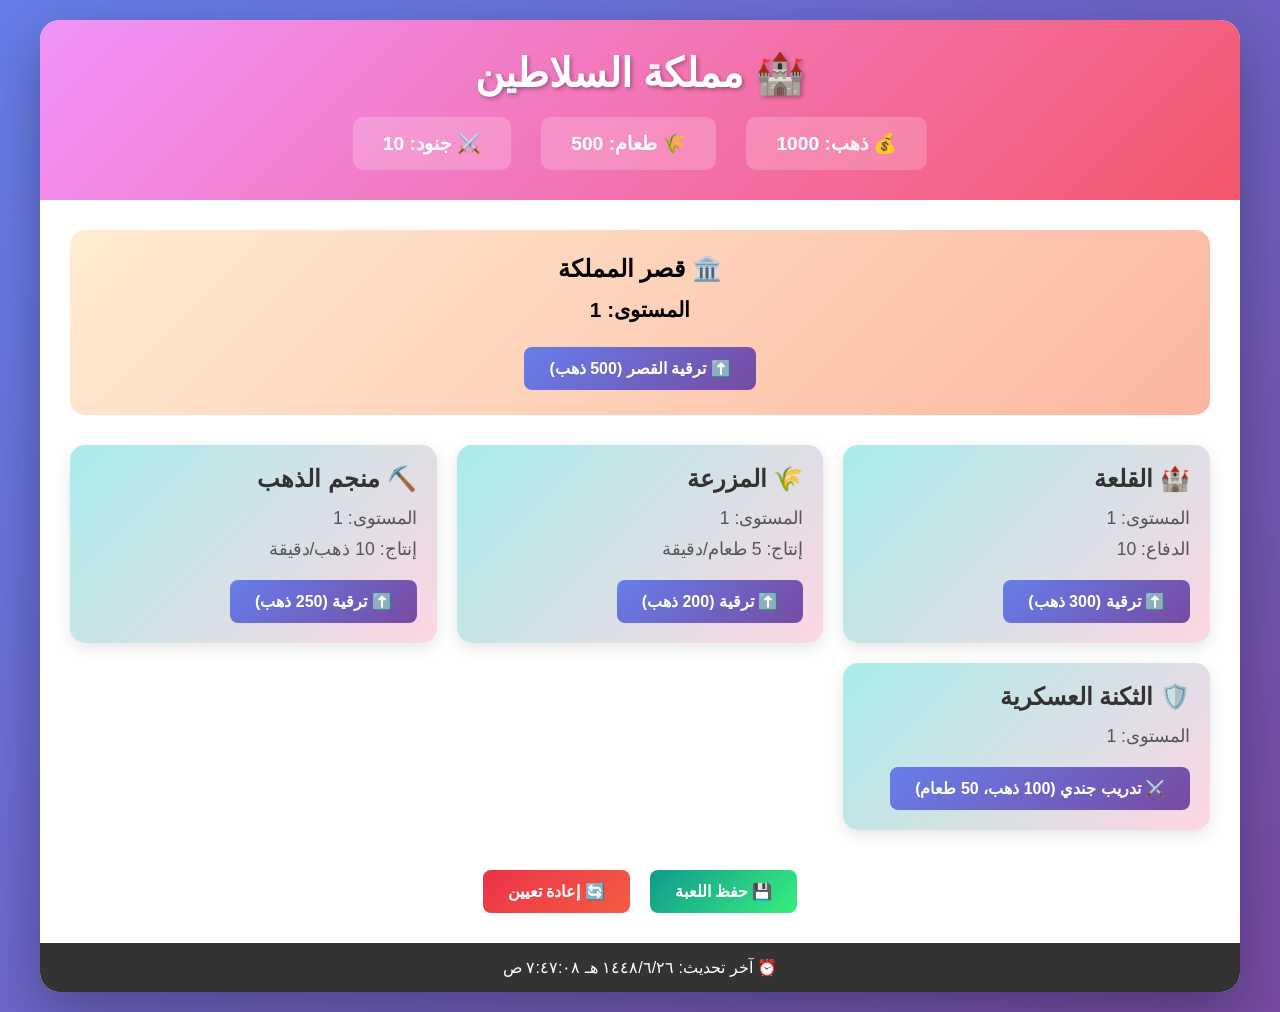
==== index.html @ 5892b36e "Add files via upload" ====
<!DOCTYPE html>
<html lang="ar" dir="rtl">
<head>
    <meta charset="UTF-8">
    <meta name="viewport" content="width=device-width, initial-scale=1.0">
    <title>مملكة السلاطين</title>
    <link rel="manifest" href="manifest.json">
    <meta name="theme-color" content="#764ba2">
    <meta name="apple-mobile-web-app-capable" content="yes">
    <meta name="apple-mobile-web-app-status-bar-style" content="black-translucent">
    <meta name="apple-mobile-web-app-title" content="مملكة السلاطين">
    <link rel="apple-touch-icon" href="icon-192.png">
    <style>
        * { margin: 0; padding: 0; box-sizing: border-box; }
        body {
            font-family: 'Segoe UI', Tahoma, Geneva, Verdana, sans-serif;
            background: linear-gradient(135deg, #667eea 0%, #764ba2 100%);
            min-height: 100vh;
            padding: 20px;
        }
        .container {
            max-width: 1200px;
            margin: 0 auto;
            background: white;
            border-radius: 20px;
            box-shadow: 0 20px 60px rgba(0,0,0,0.3);
            overflow: hidden;
        }
        header {
            background: linear-gradient(135deg, #f093fb 0%, #f5576c 100%);
            padding: 30px;
            color: white;
            text-align: center;
        }
        h1 { font-size: 2.5em; margin-bottom: 20px; text-shadow: 2px 2px 4px rgba(0,0,0,0.3); }
        .resources { display: flex; justify-content: center; gap: 30px; flex-wrap: wrap; }
        .resource { background: rgba(255,255,255,0.2); padding: 15px 30px; border-radius: 10px; font-size: 1.2em; font-weight: bold; }
        main { padding: 30px; }
        .kingdom { background: linear-gradient(135deg, #ffecd2 0%, #fcb69f 100%); padding: 25px; border-radius: 15px; margin-bottom: 30px; text-align: center; }
        .palace { margin-top: 15px; }
        .palace p { font-size: 1.3em; margin-bottom: 15px; font-weight: bold; }
        .buildings { display: grid; grid-template-columns: repeat(auto-fit, minmax(280px, 1fr)); gap: 20px; margin-bottom: 30px; }
        .building { background: linear-gradient(135deg, #a8edea 0%, #fed6e3 100%); padding: 20px; border-radius: 15px; box-shadow: 0 5px 15px rgba(0,0,0,0.1); transition: transform 0.3s; }
        .building:hover { transform: translateY(-5px); }
        .building h3 { font-size: 1.5em; margin-bottom: 15px; color: #333; }
        .building p { margin: 10px 0; font-size: 1.1em; color: #555; }
        button { background: linear-gradient(135deg, #667eea 0%, #764ba2 100%); color: white; border: none; padding: 12px 25px; border-radius: 8px; font-size: 1em; cursor: pointer; margin-top: 10px; transition: all 0.3s; font-weight: bold; }
        button:hover { transform: scale(1.05); box-shadow: 0 5px 15px rgba(0,0,0,0.3); }
        button:active { transform: scale(0.95); }
        .actions { display: flex; justify-content: center; gap: 20px; flex-wrap: wrap; }
        .save-btn { background: linear-gradient(135deg, #11998e 0%, #38ef7d 100%); }
        .reset-btn { background: linear-gradient(135deg, #eb3349 0%, #f45c43 100%); }
        footer { background: #333; color: white; text-align: center; padding: 15px; }
        #install-btn { display: none; position: fixed; bottom: 20px; left: 50%; transform: translateX(-50%); background: linear-gradient(135deg, #f093fb 0%, #f5576c 100%); color: white; border: none; padding: 15px 30px; border-radius: 50px; font-size: 1.1em; cursor: pointer; box-shadow: 0 5px 20px rgba(0,0,0,0.3); z-index: 999; font-weight: bold; }
        @media (max-width: 768px) {
            h1 { font-size: 1.8em; }
            .resources { gap: 15px; }
            .resource { padding: 10px 20px; font-size: 1em; }
        }
    </style>
</head>
<body>
    <div class="container">
        <header>
            <h1>🏰 مملكة السلاطين</h1>
            <div class="resources">
                <div class="resource"><span>💰 ذهب:</span> <span id="gold">1000</span></div>
                <div class="resource"><span>🌾 طعام:</span> <span id="food">500</span></div>
                <div class="resource"><span>⚔️ جنود:</span> <span id="soldiers">10</span></div>
            </div>
        </header>
        <main>
            <div class="kingdom">
                <h2>🏛️ قصر المملكة</h2>
                <div class="palace">
                    <p>المستوى: <span id="palace-level">1</span></p>
                    <button onclick="upgradePalace()">⬆️ ترقية القصر (500 ذهب)</button>
                </div>
            </div>
            <div class="buildings">
                <div class="building">
                    <h3>🏰 القلعة</h3>
                    <p>المستوى: <span id="castle-level">1</span></p>
                    <p>الدفاع: <span id="castle-defense">10</span></p>
                    <button onclick="upgradeBuilding('castle')">⬆️ ترقية (300 ذهب)</button>
                </div>
                <div class="building">
                    <h3>🌾 المزرعة</h3>
                    <p>المستوى: <span id="farm-level">1</span></p>
                    <p>إنتاج: <span id="farm-production">5</span> طعام/دقيقة</p>
                    <button onclick="upgradeBuilding('farm')">⬆️ ترقية (200 ذهب)</button>
                </div>
                <div class="building">
                    <h3>⛏️ منجم الذهب</h3>
                    <p>المستوى: <span id="mine-level">1</span></p>
                    <p>إنتاج: <span id="mine-production">10</span> ذهب/دقيقة</p>
                    <button onclick="upgradeBuilding('mine')">⬆️ ترقية (250 ذهب)</button>
                </div>
                <div class="building">
                    <h3>🛡️ الثكنة العسكرية</h3>
                    <p>المستوى: <span id="barracks-level">1</span></p>
                    <button onclick="trainSoldier()">⚔️ تدريب جندي (100 ذهب، 50 طعام)</button>
                </div>
            </div>
            <div class="actions">
                <button onclick="saveGame()" class="save-btn">💾 حفظ اللعبة</button>
                <button onclick="resetGame()" class="reset-btn">🔄 إعادة تعيين</button>
            </div>
        </main>
        <footer>
            <p>⏰ آخر تحديث: <span id="last-update"></span></p>
        </footer>
    </div>

    <button id="install-btn" onclick="installApp()">📲 تثبيت التطبيق</button>

    <script>
        let gameData = {
            gold: 1000, food: 500, soldiers: 10,
            palace: { level: 1 },
            buildings: {
                castle: { level: 1, defense: 10 },
                farm: { level: 1, production: 5 },
                mine: { level: 1, production: 10 },
                barracks: { level: 1 }
            },
            lastUpdate: Date.now()
        };

        window.onload = function() { loadGame(); updateDisplay(); startProduction(); updateTime(); };

        function updateDisplay() {
            document.getElementById('gold').textContent = Math.floor(gameData.gold);
            document.getElementById('food').textContent = Math.floor(gameData.food);
            document.getElementById('soldiers').textContent = gameData.soldiers;
            document.getElementById('palace-level').textContent = gameData.palace.level;
            document.getElementById('castle-level').textContent = gameData.buildings.castle.level;
            document.getElementById('castle-defense').textContent = gameData.buildings.castle.defense;
            document.getElementById('farm-level').textContent = gameData.buildings.farm.level;
            document.getElementById('farm-production').textContent = gameData.buildings.farm.production;
            document.getElementById('mine-level').textContent = gameData.buildings.mine.level;
            document.getElementById('mine-production').textContent = gameData.buildings.mine.production;
            document.getElementById('barracks-level').textContent = gameData.buildings.barracks.level;
        }

        function upgradePalace() {
            const cost = 500 * gameData.palace.level;
            if (gameData.gold >= cost) { gameData.gold -= cost; gameData.palace.level++; updateDisplay(); showMessage('✅ تم ترقية القصر!'); }
            else showMessage('❌ ذهب غير كافي!');
        }

        function upgradeBuilding(type) {
            const b = gameData.buildings[type];
            const costs = { castle: 300, farm: 200, mine: 250 };
            const cost = costs[type] * b.level;
            if (gameData.gold >= cost) {
                gameData.gold -= cost; b.level++;
                if (type === 'castle') b.defense += 10;
                else if (type === 'farm') b.production += 5;
                else if (type === 'mine') b.production += 10;
                updateDisplay(); showMessage('✅ تم ترقية المبنى!');
            } else showMessage('❌ ذهب غير كافي!');
        }

        function trainSoldier() {
            if (gameData.gold >= 100 && gameData.food >= 50) {
                gameData.gold -= 100; gameData.food -= 50; gameData.soldiers++;
                updateDisplay(); showMessage('⚔️ تم تدريب جندي جديد!');
            } else showMessage('❌ موارد غير كافية!');
        }

        function startProduction() {
            setInterval(() => {
                gameData.gold += gameData.buildings.mine.production / 60;
                gameData.food += gameData.buildings.farm.production / 60;
                updateDisplay();
            }, 1000);
        }

        function saveGame() {
            gameData.lastUpdate = Date.now();
            localStorage.setItem('sultanKingdom', JSON.stringify(gameData));
            showMessage('💾 تم حفظ اللعبة!'); updateTime();
        }

        function loadGame() {
            const saved = localStorage.getItem('sultanKingdom');
            if (saved) {
                gameData = JSON.parse(saved);
                const mins = (Date.now() - gameData.lastUpdate) / 60000;
                gameData.gold += gameData.buildings.mine.production * mins;
                gameData.food += gameData.buildings.farm.production * mins;
                showMessage('🎉 مرحباً بعودتك! حصلت على موارد أثناء غيابك');
            }
        }

        function resetGame() {
            if (confirm('هل أنت متأكد من إعادة تعيين اللعبة؟')) {
                localStorage.removeItem('sultanKingdom'); location.reload();
            }
        }

        function showMessage(msg) { alert(msg); }

        function updateTime() {
            document.getElementById('last-update').textContent = new Date().toLocaleString('ar-SA');
        }

        // PWA Install
        let deferredPrompt;
        window.addEventListener('beforeinstallprompt', (e) => {
            e.preventDefault(); deferredPrompt = e;
            document.getElementById('install-btn').style.display = 'block';
        });

        function installApp() {
            if (deferredPrompt) { deferredPrompt.prompt(); deferredPrompt = null; document.getElementById('install-btn').style.display = 'none'; }
        }

        // Register Service Worker
        if ('serviceWorker' in navigator) {
            navigator.serviceWorker.register('sw.js').catch(console.error);
        }
    </script>
</body>
</html>
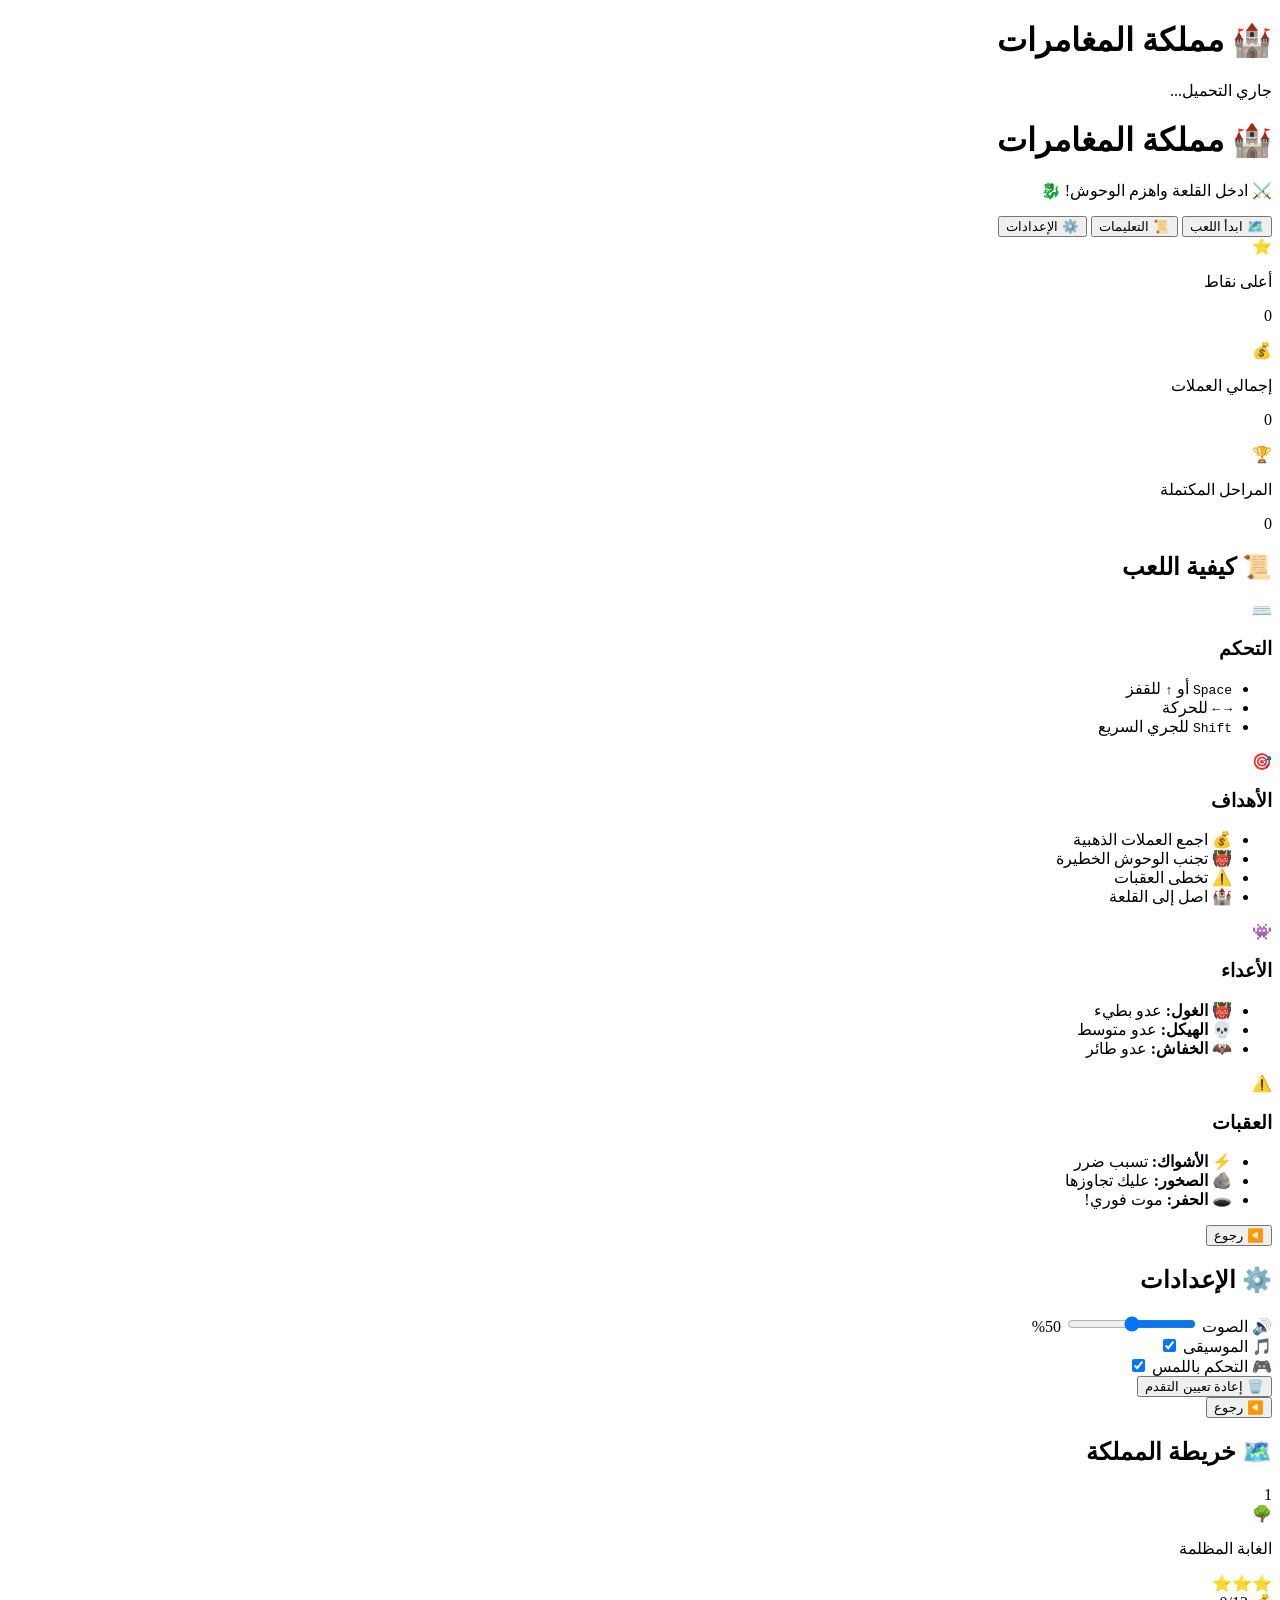
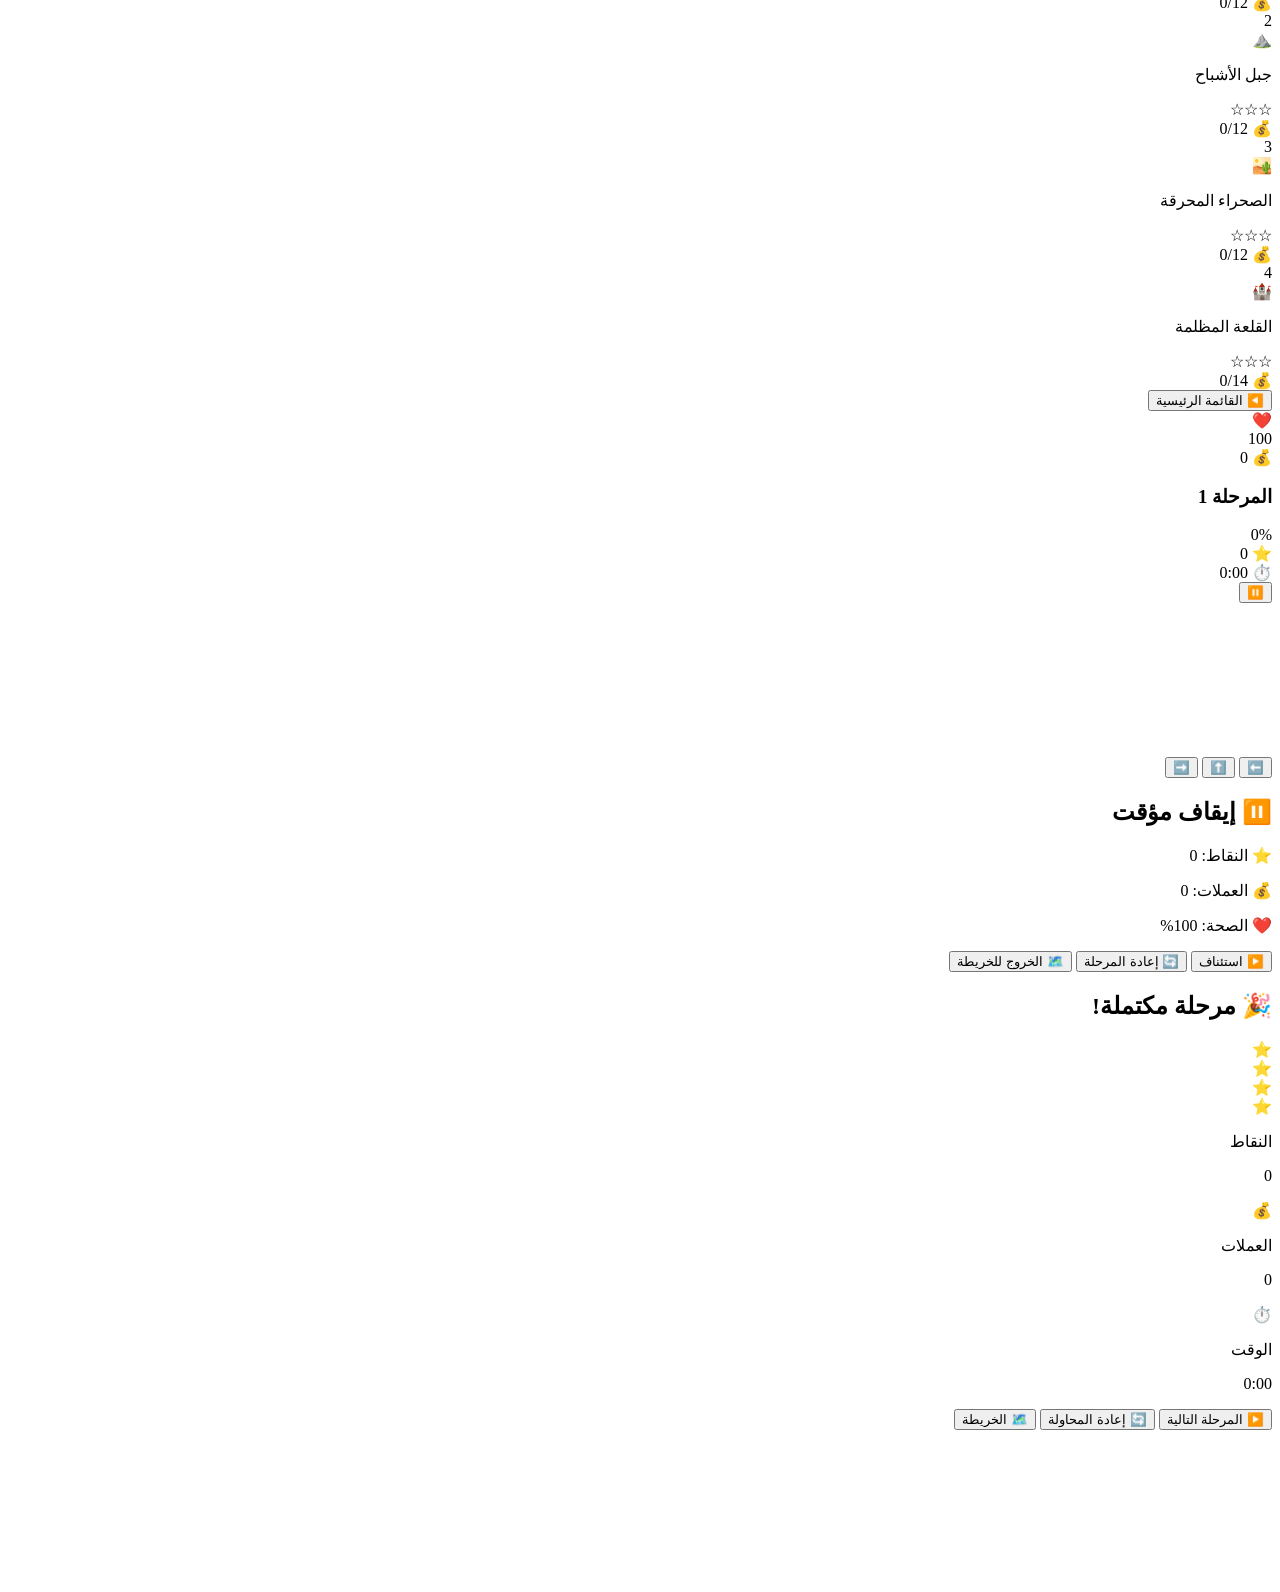
==== commit 43a5452f: "Update index.html" ====
--- a/index.html
+++ b/index.html
@@ -3,224 +3,338 @@
 <head>
     <meta charset="UTF-8">
     <meta name="viewport" content="width=device-width, initial-scale=1.0">
-    <title>مملكة السلاطين</title>
-    <link rel="manifest" href="manifest.json">
-    <meta name="theme-color" content="#764ba2">
-    <meta name="apple-mobile-web-app-capable" content="yes">
-    <meta name="apple-mobile-web-app-status-bar-style" content="black-translucent">
-    <meta name="apple-mobile-web-app-title" content="مملكة السلاطين">
-    <link rel="apple-touch-icon" href="icon-192.png">
-    <style>
-        * { margin: 0; padding: 0; box-sizing: border-box; }
-        body {
-            font-family: 'Segoe UI', Tahoma, Geneva, Verdana, sans-serif;
-            background: linear-gradient(135deg, #667eea 0%, #764ba2 100%);
-            min-height: 100vh;
-            padding: 20px;
-        }
-        .container {
-            max-width: 1200px;
-            margin: 0 auto;
-            background: white;
-            border-radius: 20px;
-            box-shadow: 0 20px 60px rgba(0,0,0,0.3);
-            overflow: hidden;
-        }
-        header {
-            background: linear-gradient(135deg, #f093fb 0%, #f5576c 100%);
-            padding: 30px;
-            color: white;
-            text-align: center;
-        }
-        h1 { font-size: 2.5em; margin-bottom: 20px; text-shadow: 2px 2px 4px rgba(0,0,0,0.3); }
-        .resources { display: flex; justify-content: center; gap: 30px; flex-wrap: wrap; }
-        .resource { background: rgba(255,255,255,0.2); padding: 15px 30px; border-radius: 10px; font-size: 1.2em; font-weight: bold; }
-        main { padding: 30px; }
-        .kingdom { background: linear-gradient(135deg, #ffecd2 0%, #fcb69f 100%); padding: 25px; border-radius: 15px; margin-bottom: 30px; text-align: center; }
-        .palace { margin-top: 15px; }
-        .palace p { font-size: 1.3em; margin-bottom: 15px; font-weight: bold; }
-        .buildings { display: grid; grid-template-columns: repeat(auto-fit, minmax(280px, 1fr)); gap: 20px; margin-bottom: 30px; }
-        .building { background: linear-gradient(135deg, #a8edea 0%, #fed6e3 100%); padding: 20px; border-radius: 15px; box-shadow: 0 5px 15px rgba(0,0,0,0.1); transition: transform 0.3s; }
-        .building:hover { transform: translateY(-5px); }
-        .building h3 { font-size: 1.5em; margin-bottom: 15px; color: #333; }
-        .building p { margin: 10px 0; font-size: 1.1em; color: #555; }
-        button { background: linear-gradient(135deg, #667eea 0%, #764ba2 100%); color: white; border: none; padding: 12px 25px; border-radius: 8px; font-size: 1em; cursor: pointer; margin-top: 10px; transition: all 0.3s; font-weight: bold; }
-        button:hover { transform: scale(1.05); box-shadow: 0 5px 15px rgba(0,0,0,0.3); }
-        button:active { transform: scale(0.95); }
-        .actions { display: flex; justify-content: center; gap: 20px; flex-wrap: wrap; }
-        .save-btn { background: linear-gradient(135deg, #11998e 0%, #38ef7d 100%); }
-        .reset-btn { background: linear-gradient(135deg, #eb3349 0%, #f45c43 100%); }
-        footer { background: #333; color: white; text-align: center; padding: 15px; }
-        #install-btn { display: none; position: fixed; bottom: 20px; left: 50%; transform: translateX(-50%); background: linear-gradient(135deg, #f093fb 0%, #f5576c 100%); color: white; border: none; padding: 15px 30px; border-radius: 50px; font-size: 1.1em; cursor: pointer; box-shadow: 0 5px 20px rgba(0,0,0,0.3); z-index: 999; font-weight: bold; }
-        @media (max-width: 768px) {
-            h1 { font-size: 1.8em; }
-            .resources { gap: 15px; }
-            .resource { padding: 10px 20px; font-size: 1em; }
-        }
-    </style>
+    <title>🏰 مملكة المغامرات - Kingdom Adventures</title>
+    <link rel="stylesheet" href="style.css">
+    <link rel="icon" href="data:image/svg+xml,<svg xmlns='http://www.w3.org/2000/svg' viewBox='0 0 100 100'><text y='.9em' font-size='90'>🏰</text></svg>">
 </head>
 <body>
-    <div class="container">
-        <header>
-            <h1>🏰 مملكة السلاطين</h1>
-            <div class="resources">
-                <div class="resource"><span>💰 ذهب:</span> <span id="gold">1000</span></div>
-                <div class="resource"><span>🌾 طعام:</span> <span id="food">500</span></div>
-                <div class="resource"><span>⚔️ جنود:</span> <span id="soldiers">10</span></div>
-            </div>
-        </header>
-        <main>
-            <div class="kingdom">
-                <h2>🏛️ قصر المملكة</h2>
-                <div class="palace">
-                    <p>المستوى: <span id="palace-level">1</span></p>
-                    <button onclick="upgradePalace()">⬆️ ترقية القصر (500 ذهب)</button>
-                </div>
-            </div>
-            <div class="buildings">
-                <div class="building">
-                    <h3>🏰 القلعة</h3>
-                    <p>المستوى: <span id="castle-level">1</span></p>
-                    <p>الدفاع: <span id="castle-defense">10</span></p>
-                    <button onclick="upgradeBuilding('castle')">⬆️ ترقية (300 ذهب)</button>
-                </div>
-                <div class="building">
-                    <h3>🌾 المزرعة</h3>
-                    <p>المستوى: <span id="farm-level">1</span></p>
-                    <p>إنتاج: <span id="farm-production">5</span> طعام/دقيقة</p>
-                    <button onclick="upgradeBuilding('farm')">⬆️ ترقية (200 ذهب)</button>
-                </div>
-                <div class="building">
-                    <h3>⛏️ منجم الذهب</h3>
-                    <p>المستوى: <span id="mine-level">1</span></p>
-                    <p>إنتاج: <span id="mine-production">10</span> ذهب/دقيقة</p>
-                    <button onclick="upgradeBuilding('mine')">⬆️ ترقية (250 ذهب)</button>
-                </div>
-                <div class="building">
-                    <h3>🛡️ الثكنة العسكرية</h3>
-                    <p>المستوى: <span id="barracks-level">1</span></p>
-                    <button onclick="trainSoldier()">⚔️ تدريب جندي (100 ذهب، 50 طعام)</button>
-                </div>
-            </div>
-            <div class="actions">
-                <button onclick="saveGame()" class="save-btn">💾 حفظ اللعبة</button>
-                <button onclick="resetGame()" class="reset-btn">🔄 إعادة تعيين</button>
-            </div>
-        </main>
-        <footer>
-            <p>⏰ آخر تحديث: <span id="last-update"></span></p>
-        </footer>
-    </div>
-
-    <button id="install-btn" onclick="installApp()">📲 تثبيت التطبيق</button>
-
-    <script>
-        let gameData = {
-            gold: 1000, food: 500, soldiers: 10,
-            palace: { level: 1 },
-            buildings: {
-                castle: { level: 1, defense: 10 },
-                farm: { level: 1, production: 5 },
-                mine: { level: 1, production: 10 },
-                barracks: { level: 1 }
-            },
-            lastUpdate: Date.now()
-        };
-
-        window.onload = function() { loadGame(); updateDisplay(); startProduction(); updateTime(); };
-
-        function updateDisplay() {
-            document.getElementById('gold').textContent = Math.floor(gameData.gold);
-            document.getElementById('food').textContent = Math.floor(gameData.food);
-            document.getElementById('soldiers').textContent = gameData.soldiers;
-            document.getElementById('palace-level').textContent = gameData.palace.level;
-            document.getElementById('castle-level').textContent = gameData.buildings.castle.level;
-            document.getElementById('castle-defense').textContent = gameData.buildings.castle.defense;
-            document.getElementById('farm-level').textContent = gameData.buildings.farm.level;
-            document.getElementById('farm-production').textContent = gameData.buildings.farm.production;
-            document.getElementById('mine-level').textContent = gameData.buildings.mine.level;
-            document.getElementById('mine-production').textContent = gameData.buildings.mine.production;
-            document.getElementById('barracks-level').textContent = gameData.buildings.barracks.level;
-        }
-
-        function upgradePalace() {
-            const cost = 500 * gameData.palace.level;
-            if (gameData.gold >= cost) { gameData.gold -= cost; gameData.palace.level++; updateDisplay(); showMessage('✅ تم ترقية القصر!'); }
-            else showMessage('❌ ذهب غير كافي!');
-        }
-
-        function upgradeBuilding(type) {
-            const b = gameData.buildings[type];
-            const costs = { castle: 300, farm: 200, mine: 250 };
-            const cost = costs[type] * b.level;
-            if (gameData.gold >= cost) {
-                gameData.gold -= cost; b.level++;
-                if (type === 'castle') b.defense += 10;
-                else if (type === 'farm') b.production += 5;
-                else if (type === 'mine') b.production += 10;
-                updateDisplay(); showMessage('✅ تم ترقية المبنى!');
-            } else showMessage('❌ ذهب غير كافي!');
-        }
-
-        function trainSoldier() {
-            if (gameData.gold >= 100 && gameData.food >= 50) {
-                gameData.gold -= 100; gameData.food -= 50; gameData.soldiers++;
-                updateDisplay(); showMessage('⚔️ تم تدريب جندي جديد!');
-            } else showMessage('❌ موارد غير كافية!');
-        }
-
-        function startProduction() {
-            setInterval(() => {
-                gameData.gold += gameData.buildings.mine.production / 60;
-                gameData.food += gameData.buildings.farm.production / 60;
-                updateDisplay();
-            }, 1000);
-        }
-
-        function saveGame() {
-            gameData.lastUpdate = Date.now();
-            localStorage.setItem('sultanKingdom', JSON.stringify(gameData));
-            showMessage('💾 تم حفظ اللعبة!'); updateTime();
-        }
-
-        function loadGame() {
-            const saved = localStorage.getItem('sultanKingdom');
-            if (saved) {
-                gameData = JSON.parse(saved);
-                const mins = (Date.now() - gameData.lastUpdate) / 60000;
-                gameData.gold += gameData.buildings.mine.production * mins;
-                gameData.food += gameData.buildings.farm.production * mins;
-                showMessage('🎉 مرحباً بعودتك! حصلت على موارد أثناء غيابك');
-            }
-        }
-
-        function resetGame() {
-            if (confirm('هل أنت متأكد من إعادة تعيين اللعبة؟')) {
-                localStorage.removeItem('sultanKingdom'); location.reload();
-            }
-        }
-
-        function showMessage(msg) { alert(msg); }
-
-        function updateTime() {
-            document.getElementById('last-update').textContent = new Date().toLocaleString('ar-SA');
-        }
-
-        // PWA Install
-        let deferredPrompt;
-        window.addEventListener('beforeinstallprompt', (e) => {
-            e.preventDefault(); deferredPrompt = e;
-            document.getElementById('install-btn').style.display = 'block';
-        });
-
-        function installApp() {
-            if (deferredPrompt) { deferredPrompt.prompt(); deferredPrompt = null; document.getElementById('install-btn').style.display = 'none'; }
-        }
-
-        // Register Service Worker
-        if ('serviceWorker' in navigator) {
-            navigator.serviceWorker.register('sw.js').catch(console.error);
-        }
-    </script>
+    <!-- شاشة التحميل -->
+    <div id="loadingScreen" class="screen active">
+        <div class="loading-content">
+            <h1 class="game-title">🏰 مملكة المغامرات</h1>
+            <div class="loading-bar">
+                <div class="loading-fill" id="loadingFill"></div>
+            </div>
+            <p class="loading-text">جاري التحميل...</p>
+        </div>
+    </div>
+
+    <!-- شاشة القائمة الرئيسية -->
+    <div id="mainMenu" class="screen">
+        <div class="menu-container">
+            <h1 class="animated-title">🏰 مملكة المغامرات</h1>
+            <p class="subtitle">⚔️ ادخل القلعة واهزم الوحوش! 🐉</p>
+            <div class="menu-buttons">
+                <button class="btn-primary" onclick="showMap()">
+                    <span>🗺️</span> ابدأ اللعب
+                </button>
+                <button class="btn-secondary" onclick="showInstructions()">
+                    <span>📜</span> التعليمات
+                </button>
+                <button class="btn-secondary" onclick="showSettings()">
+                    <span>⚙️</span> الإعدادات
+                </button>
+            </div>
+            <div class="stats-container">
+                <div class="stat-box">
+                    <span class="stat-icon">⭐</span>
+                    <div class="stat-info">
+                        <p class="stat-label">أعلى نقاط</p>
+                        <p class="stat-value" id="highScore">0</p>
+                    </div>
+                </div>
+                <div class="stat-box">
+                    <span class="stat-icon">💰</span>
+                    <div class="stat-info">
+                        <p class="stat-label">إجمالي العملات</p>
+                        <p class="stat-value" id="totalCoins">0</p>
+                    </div>
+                </div>
+                <div class="stat-box">
+                    <span class="stat-icon">🏆</span>
+                    <div class="stat-info">
+                        <p class="stat-label">المراحل المكتملة</p>
+                        <p class="stat-value" id="completedLevels">0</p>
+                    </div>
+                </div>
+            </div>
+        </div>
+    </div>
+
+    <!-- شاشة التعليمات -->
+    <div id="instructions" class="screen">
+        <div class="menu-container">
+            <h2>📜 كيفية اللعب</h2>
+            <div class="instructions-grid">
+                <div class="instruction-card">
+                    <div class="instruction-icon">⌨️</div>
+                    <h3>التحكم</h3>
+                    <ul>
+                        <li><kbd>Space</kbd> أو <kbd>↑</kbd> للقفز</li>
+                        <li><kbd>→</kbd> <kbd>←</kbd> للحركة</li>
+                        <li><kbd>Shift</kbd> للجري السريع</li>
+                    </ul>
+                </div>
+                <div class="instruction-card">
+                    <div class="instruction-icon">🎯</div>
+                    <h3>الأهداف</h3>
+                    <ul>
+                        <li>💰 اجمع العملات الذهبية</li>
+                        <li>👹 تجنب الوحوش الخطيرة</li>
+                        <li>⚠️ تخطى العقبات</li>
+                        <li>🏰 اصل إلى القلعة</li>
+                    </ul>
+                </div>
+                <div class="instruction-card">
+                    <div class="instruction-icon">👾</div>
+                    <h3>الأعداء</h3>
+                    <ul>
+                        <li>👹 <strong>الغول:</strong> عدو بطيء</li>
+                        <li>💀 <strong>الهيكل:</strong> عدو متوسط</li>
+                        <li>🦇 <strong>الخفاش:</strong> عدو طائر</li>
+                    </ul>
+                </div>
+                <div class="instruction-card">
+                    <div class="instruction-icon">⚠️</div>
+                    <h3>العقبات</h3>
+                    <ul>
+                        <li>⚡ <strong>الأشواك:</strong> تسبب ضرر</li>
+                        <li>🪨 <strong>الصخور:</strong> عليك تجاوزها</li>
+                        <li>🕳️ <strong>الحفر:</strong> موت فوري!</li>
+                    </ul>
+                </div>
+            </div>
+            <button class="btn-primary" onclick="showMainMenu()">
+                <span>◀️</span> رجوع
+            </button>
+        </div>
+    </div>
+
+    <!-- شاشة الإعدادات -->
+    <div id="settings" class="screen">
+        <div class="menu-container">
+            <h2>⚙️ الإعدادات</h2>
+            <div class="settings-content">
+                <div class="setting-item">
+                    <label>🔊 الصوت</label>
+                    <input type="range" id="volumeSlider" min="0" max="100" value="50">
+                    <span id="volumeValue">50%</span>
+                </div>
+                <div class="setting-item">
+                    <label>🎵 الموسيقى</label>
+                    <input type="checkbox" id="musicToggle" checked>
+                </div>
+                <div class="setting-item">
+                    <label>🎮 التحكم باللمس</label>
+                    <input type="checkbox" id="touchControls" checked>
+                </div>
+                <div class="setting-item">
+                    <button class="btn-danger" onclick="resetProgress()">
+                        🗑️ إعادة تعيين التقدم
+                    </button>
+                </div>
+            </div>
+            <button class="btn-primary" onclick="showMainMenu()">
+                <span>◀️</span> رجوع
+            </button>
+        </div>
+    </div>
+
+    <!-- شاشة الخريطة -->
+    <div id="mapScreen" class="screen">
+        <div class="map-container">
+            <h2 class="map-title">🗺️ خريطة المملكة</h2>
+            <div class="map-world">
+                <div class="map-path-container">
+                    <!-- المرحلة 1 -->
+                    <div class="map-level completed" onclick="startLevel(1)" data-level="1">
+                        <div class="level-badge">1</div>
+                        <div class="level-icon">🌳</div>
+                        <p class="level-name">الغابة المظلمة</p>
+                        <div class="level-stars" id="stars-1">
+                            <span>⭐⭐⭐</span>
+                        </div>
+                        <div class="level-coins">💰 <span id="coins-1">0</span>/12</div>
+                    </div>
+                    
+                    <div class="map-path"></div>
+                    
+                    <!-- المرحلة 2 -->
+                    <div class="map-level locked" onclick="startLevel(2)" data-level="2">
+                        <div class="level-badge">2</div>
+                        <div class="level-icon">⛰️</div>
+                        <p class="level-name">جبل الأشباح</p>
+                        <div class="level-stars" id="stars-2">
+                            <span>☆☆☆</span>
+                        </div>
+                        <div class="level-coins">💰 <span id="coins-2">0</span>/12</div>
+                    </div>
+                    
+                    <div class="map-path"></div>
+                    
+                    <!-- المرحلة 3 -->
+                    <div class="map-level locked" onclick="startLevel(3)" data-level="3">
+                        <div class="level-badge">3</div>
+                        <div class="level-icon">🏜️</div>
+                        <p class="level-name">الصحراء المحرقة</p>
+                        <div class="level-stars" id="stars-3">
+                            <span>☆☆☆</span>
+                        </div>
+                        <div class="level-coins">💰 <span id="coins-3">0</span>/12</div>
+                    </div>
+                    
+                    <div class="map-path"></div>
+                    
+                    <!-- المرحلة 4 -->
+                    <div class="map-level locked" onclick="startLevel(4)" data-level="4">
+                        <div class="level-badge">4</div>
+                        <div class="level-icon">🏰</div>
+                        <p class="level-name">القلعة المظلمة</p>
+                        <div class="level-stars" id="stars-4">
+                            <span>☆☆☆</span>
+                        </div>
+                        <div class="level-coins">💰 <span id="coins-4">0</span>/14</div>
+                    </div>
+                </div>
+            </div>
+            <button class="btn-secondary map-back-btn" onclick="showMainMenu()">
+                <span>◀️</span> القائمة الرئيسية
+            </button>
+        </div>
+    </div>
+
+    <!-- شاشة اللعب -->
+    <div id="gameScreen" class="screen">
+        <!-- HUD - واجهة المعلومات -->
+        <div class="hud">
+            <div class="hud-left">
+                <div class="health-container">
+                    <span class="health-icon">❤️</span>
+                    <div class="health-bar">
+                        <div class="health-fill" id="healthBar"></div>
+                        <span class="health-text" id="healthText">100</span>
+                    </div>
+                </div>
+                <div class="coin-display">
+                    <span class="coin-icon">💰</span>
+                    <span class="coin-count" id="gameCoins">0</span>
+                </div>
+            </div>
+            
+            <div class="hud-center">
+                <h3 class="level-title" id="levelName">المرحلة 1</h3>
+                <div class="progress-container">
+                    <div class="progress-bar">
+                        <div class="progress-fill" id="progressBar"></div>
+                    </div>
+                    <span class="progress-text" id="progressText">0%</span>
+                </div>
+            </div>
+            
+            <div class="hud-right">
+                <div class="score-display">
+                    <span class="score-icon">⭐</span>
+                    <span class="score-count" id="gameScore">0</span>
+                </div>
+                <div class="time-display">
+                    <span class="time-icon">⏱️</span>
+                    <span class="time-count" id="gameTime">0:00</span>
+                </div>
+                <button class="btn-pause" onclick="pauseGame()">
+                    <span>⏸️</span>
+                </button>
+            </div>
+        </div>
+
+        <!-- Canvas اللعبة -->
+        <canvas id="gameCanvas"></canvas>
+
+        <!-- أزرار التحكم للموبايل -->
+        <div class="mobile-controls" id="mobileControls">
+            <button class="control-btn control-left" id="leftBtn">
+                <span>⬅️</span>
+            </button>
+            <button class="control-btn control-jump" id="jumpBtn">
+                <span>⬆️</span>
+            </button>
+            <button class="control-btn control-right" id="rightBtn">
+                <span>➡️</span>
+            </button>
+        </div>
+    </div>
+
+    <!-- شاشة الإيقاف المؤقت -->
+    <div id="pauseScreen" class="screen overlay">
+        <div class="menu-container pause-menu">
+            <h2>⏸️ إيقاف مؤقت</h2>
+            <div class="pause-stats">
+                <p>⭐ النقاط: <span id="pauseScore">0</span></p>
+                <p>💰 العملات: <span id="pauseCoins">0</span></p>
+                <p>❤️ الصحة: <span id="pauseHealth">100</span>%</p>
+            </div>
+            <div class="menu-buttons">
+                <button class="btn-primary" onclick="resumeGame()">
+                    <span>▶️</span> استئناف
+                </button>
+                <button class="btn-secondary" onclick="restartLevel()">
+                    <span>🔄</span> إعادة المرحلة
+                </button>
+                <button class="btn-secondary" onclick="exitToMap()">
+                    <span>🗺️</span> الخروج للخريطة
+                </button>
+            </div>
+        </div>
+    </div>
+
+    <!-- شاشة النتيجة -->
+    <div id="resultScreen" class="screen overlay">
+        <div class="menu-container result-menu">
+            <h2 id="resultTitle" class="result-title">🎉 مرحلة مكتملة!</h2>
+            <div class="stars-display" id="starsDisplay">
+                <div class="star-item" id="star1">⭐</div>
+                <div class="star-item" id="star2">⭐</div>
+                <div class="star-item" id="star3">⭐</div>
+            </div>
+            <div class="result-stats">
+                <div class="result-stat">
+                    <span class="result-icon">⭐</span>
+                    <div class="result-info">
+                        <p class="result-label">النقاط</p>
+                        <p class="result-value" id="finalScore">0</p>
+                    </div>
+                </div>
+                <div class="result-stat">
+                    <span class="result-icon">💰</span>
+                    <div class="result-info">
+                        <p class="result-label">العملات</p>
+                        <p class="result-value" id="finalCoins">0</p>
+                    </div>
+                </div>
+                <div class="result-stat">
+                    <span class="result-icon">⏱️</span>
+                    <div class="result-info">
+                        <p class="result-label">الوقت</p>
+                        <p class="result-value" id="finalTime">0:00</p>
+                    </div>
+                </div>
+            </div>
+            <div class="menu-buttons">
+                <button class="btn-primary" id="nextLevelBtn" onclick="nextLevel()">
+                    <span>▶️</span> المرحلة التالية
+                </button>
+                <button class="btn-secondary" onclick="restartLevel()">
+                    <span>🔄</span> إعادة المحاولة
+                </button>
+                <button class="btn-secondary" onclick="exitToMap()">
+                    <span>🗺️</span> الخريطة
+                </button>
+            </div>
+        </div>
+    </div>
+
+    <!-- تأثيرات الجزيئات -->
+    <canvas id="particlesCanvas"></canvas>
+
+    <script src="game.js"></script>
 </body>
 </html>
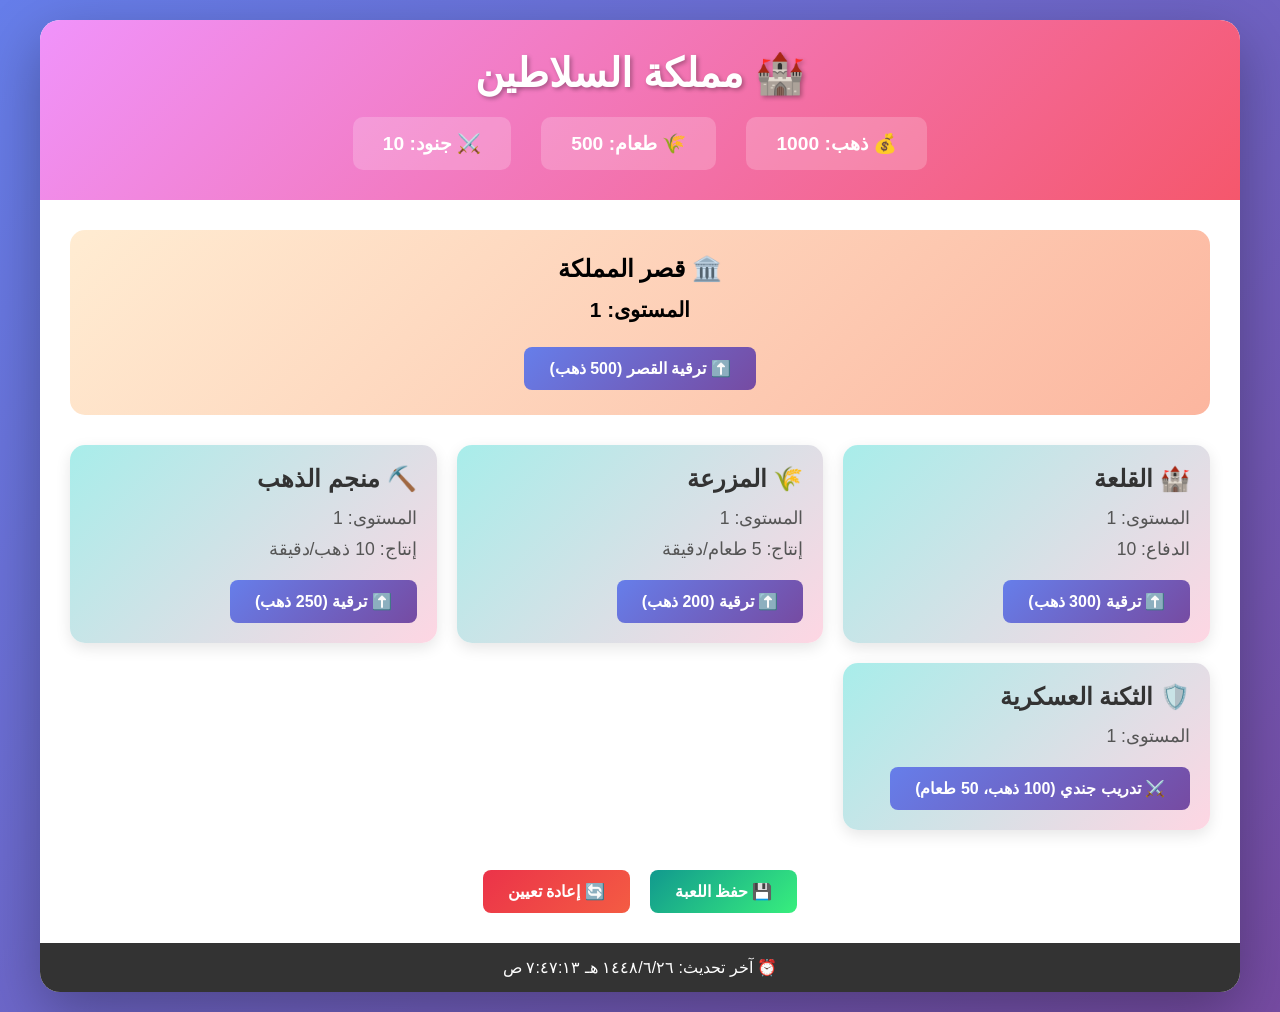
==== commit bcc42d8b: "Add files via upload" ====
--- a/index.html
+++ b/index.html
@@ -3,338 +3,224 @@
 <head>
     <meta charset="UTF-8">
     <meta name="viewport" content="width=device-width, initial-scale=1.0">
-    <title>🏰 مملكة المغامرات - Kingdom Adventures</title>
-    <link rel="stylesheet" href="style.css">
-    <link rel="icon" href="data:image/svg+xml,<svg xmlns='http://www.w3.org/2000/svg' viewBox='0 0 100 100'><text y='.9em' font-size='90'>🏰</text></svg>">
+    <title>مملكة السلاطين</title>
+    <link rel="manifest" href="manifest.json">
+    <meta name="theme-color" content="#764ba2">
+    <meta name="apple-mobile-web-app-capable" content="yes">
+    <meta name="apple-mobile-web-app-status-bar-style" content="black-translucent">
+    <meta name="apple-mobile-web-app-title" content="مملكة السلاطين">
+    <link rel="apple-touch-icon" href="icon-192.png">
+    <style>
+        * { margin: 0; padding: 0; box-sizing: border-box; }
+        body {
+            font-family: 'Segoe UI', Tahoma, Geneva, Verdana, sans-serif;
+            background: linear-gradient(135deg, #667eea 0%, #764ba2 100%);
+            min-height: 100vh;
+            padding: 20px;
+        }
+        .container {
+            max-width: 1200px;
+            margin: 0 auto;
+            background: white;
+            border-radius: 20px;
+            box-shadow: 0 20px 60px rgba(0,0,0,0.3);
+            overflow: hidden;
+        }
+        header {
+            background: linear-gradient(135deg, #f093fb 0%, #f5576c 100%);
+            padding: 30px;
+            color: white;
+            text-align: center;
+        }
+        h1 { font-size: 2.5em; margin-bottom: 20px; text-shadow: 2px 2px 4px rgba(0,0,0,0.3); }
+        .resources { display: flex; justify-content: center; gap: 30px; flex-wrap: wrap; }
+        .resource { background: rgba(255,255,255,0.2); padding: 15px 30px; border-radius: 10px; font-size: 1.2em; font-weight: bold; }
+        main { padding: 30px; }
+        .kingdom { background: linear-gradient(135deg, #ffecd2 0%, #fcb69f 100%); padding: 25px; border-radius: 15px; margin-bottom: 30px; text-align: center; }
+        .palace { margin-top: 15px; }
+        .palace p { font-size: 1.3em; margin-bottom: 15px; font-weight: bold; }
+        .buildings { display: grid; grid-template-columns: repeat(auto-fit, minmax(280px, 1fr)); gap: 20px; margin-bottom: 30px; }
+        .building { background: linear-gradient(135deg, #a8edea 0%, #fed6e3 100%); padding: 20px; border-radius: 15px; box-shadow: 0 5px 15px rgba(0,0,0,0.1); transition: transform 0.3s; }
+        .building:hover { transform: translateY(-5px); }
+        .building h3 { font-size: 1.5em; margin-bottom: 15px; color: #333; }
+        .building p { margin: 10px 0; font-size: 1.1em; color: #555; }
+        button { background: linear-gradient(135deg, #667eea 0%, #764ba2 100%); color: white; border: none; padding: 12px 25px; border-radius: 8px; font-size: 1em; cursor: pointer; margin-top: 10px; transition: all 0.3s; font-weight: bold; }
+        button:hover { transform: scale(1.05); box-shadow: 0 5px 15px rgba(0,0,0,0.3); }
+        button:active { transform: scale(0.95); }
+        .actions { display: flex; justify-content: center; gap: 20px; flex-wrap: wrap; }
+        .save-btn { background: linear-gradient(135deg, #11998e 0%, #38ef7d 100%); }
+        .reset-btn { background: linear-gradient(135deg, #eb3349 0%, #f45c43 100%); }
+        footer { background: #333; color: white; text-align: center; padding: 15px; }
+        #install-btn { display: none; position: fixed; bottom: 20px; left: 50%; transform: translateX(-50%); background: linear-gradient(135deg, #f093fb 0%, #f5576c 100%); color: white; border: none; padding: 15px 30px; border-radius: 50px; font-size: 1.1em; cursor: pointer; box-shadow: 0 5px 20px rgba(0,0,0,0.3); z-index: 999; font-weight: bold; }
+        @media (max-width: 768px) {
+            h1 { font-size: 1.8em; }
+            .resources { gap: 15px; }
+            .resource { padding: 10px 20px; font-size: 1em; }
+        }
+    </style>
 </head>
 <body>
-    <!-- شاشة التحميل -->
-    <div id="loadingScreen" class="screen active">
-        <div class="loading-content">
-            <h1 class="game-title">🏰 مملكة المغامرات</h1>
-            <div class="loading-bar">
-                <div class="loading-fill" id="loadingFill"></div>
-            </div>
-            <p class="loading-text">جاري التحميل...</p>
-        </div>
+    <div class="container">
+        <header>
+            <h1>🏰 مملكة السلاطين</h1>
+            <div class="resources">
+                <div class="resource"><span>💰 ذهب:</span> <span id="gold">1000</span></div>
+                <div class="resource"><span>🌾 طعام:</span> <span id="food">500</span></div>
+                <div class="resource"><span>⚔️ جنود:</span> <span id="soldiers">10</span></div>
+            </div>
+        </header>
+        <main>
+            <div class="kingdom">
+                <h2>🏛️ قصر المملكة</h2>
+                <div class="palace">
+                    <p>المستوى: <span id="palace-level">1</span></p>
+                    <button onclick="upgradePalace()">⬆️ ترقية القصر (500 ذهب)</button>
+                </div>
+            </div>
+            <div class="buildings">
+                <div class="building">
+                    <h3>🏰 القلعة</h3>
+                    <p>المستوى: <span id="castle-level">1</span></p>
+                    <p>الدفاع: <span id="castle-defense">10</span></p>
+                    <button onclick="upgradeBuilding('castle')">⬆️ ترقية (300 ذهب)</button>
+                </div>
+                <div class="building">
+                    <h3>🌾 المزرعة</h3>
+                    <p>المستوى: <span id="farm-level">1</span></p>
+                    <p>إنتاج: <span id="farm-production">5</span> طعام/دقيقة</p>
+                    <button onclick="upgradeBuilding('farm')">⬆️ ترقية (200 ذهب)</button>
+                </div>
+                <div class="building">
+                    <h3>⛏️ منجم الذهب</h3>
+                    <p>المستوى: <span id="mine-level">1</span></p>
+                    <p>إنتاج: <span id="mine-production">10</span> ذهب/دقيقة</p>
+                    <button onclick="upgradeBuilding('mine')">⬆️ ترقية (250 ذهب)</button>
+                </div>
+                <div class="building">
+                    <h3>🛡️ الثكنة العسكرية</h3>
+                    <p>المستوى: <span id="barracks-level">1</span></p>
+                    <button onclick="trainSoldier()">⚔️ تدريب جندي (100 ذهب، 50 طعام)</button>
+                </div>
+            </div>
+            <div class="actions">
+                <button onclick="saveGame()" class="save-btn">💾 حفظ اللعبة</button>
+                <button onclick="resetGame()" class="reset-btn">🔄 إعادة تعيين</button>
+            </div>
+        </main>
+        <footer>
+            <p>⏰ آخر تحديث: <span id="last-update"></span></p>
+        </footer>
     </div>
 
-    <!-- شاشة القائمة الرئيسية -->
-    <div id="mainMenu" class="screen">
-        <div class="menu-container">
-            <h1 class="animated-title">🏰 مملكة المغامرات</h1>
-            <p class="subtitle">⚔️ ادخل القلعة واهزم الوحوش! 🐉</p>
-            <div class="menu-buttons">
-                <button class="btn-primary" onclick="showMap()">
-                    <span>🗺️</span> ابدأ اللعب
-                </button>
-                <button class="btn-secondary" onclick="showInstructions()">
-                    <span>📜</span> التعليمات
-                </button>
-                <button class="btn-secondary" onclick="showSettings()">
-                    <span>⚙️</span> الإعدادات
-                </button>
-            </div>
-            <div class="stats-container">
-                <div class="stat-box">
-                    <span class="stat-icon">⭐</span>
-                    <div class="stat-info">
-                        <p class="stat-label">أعلى نقاط</p>
-                        <p class="stat-value" id="highScore">0</p>
-                    </div>
-                </div>
-                <div class="stat-box">
-                    <span class="stat-icon">💰</span>
-                    <div class="stat-info">
-                        <p class="stat-label">إجمالي العملات</p>
-                        <p class="stat-value" id="totalCoins">0</p>
-                    </div>
-                </div>
-                <div class="stat-box">
-                    <span class="stat-icon">🏆</span>
-                    <div class="stat-info">
-                        <p class="stat-label">المراحل المكتملة</p>
-                        <p class="stat-value" id="completedLevels">0</p>
-                    </div>
-                </div>
-            </div>
-        </div>
-    </div>
-
-    <!-- شاشة التعليمات -->
-    <div id="instructions" class="screen">
-        <div class="menu-container">
-            <h2>📜 كيفية اللعب</h2>
-            <div class="instructions-grid">
-                <div class="instruction-card">
-                    <div class="instruction-icon">⌨️</div>
-                    <h3>التحكم</h3>
-                    <ul>
-                        <li><kbd>Space</kbd> أو <kbd>↑</kbd> للقفز</li>
-                        <li><kbd>→</kbd> <kbd>←</kbd> للحركة</li>
-                        <li><kbd>Shift</kbd> للجري السريع</li>
-                    </ul>
-                </div>
-                <div class="instruction-card">
-                    <div class="instruction-icon">🎯</div>
-                    <h3>الأهداف</h3>
-                    <ul>
-                        <li>💰 اجمع العملات الذهبية</li>
-                        <li>👹 تجنب الوحوش الخطيرة</li>
-                        <li>⚠️ تخطى العقبات</li>
-                        <li>🏰 اصل إلى القلعة</li>
-                    </ul>
-                </div>
-                <div class="instruction-card">
-                    <div class="instruction-icon">👾</div>
-                    <h3>الأعداء</h3>
-                    <ul>
-                        <li>👹 <strong>الغول:</strong> عدو بطيء</li>
-                        <li>💀 <strong>الهيكل:</strong> عدو متوسط</li>
-                        <li>🦇 <strong>الخفاش:</strong> عدو طائر</li>
-                    </ul>
-                </div>
-                <div class="instruction-card">
-                    <div class="instruction-icon">⚠️</div>
-                    <h3>العقبات</h3>
-                    <ul>
-                        <li>⚡ <strong>الأشواك:</strong> تسبب ضرر</li>
-                        <li>🪨 <strong>الصخور:</strong> عليك تجاوزها</li>
-                        <li>🕳️ <strong>الحفر:</strong> موت فوري!</li>
-                    </ul>
-                </div>
-            </div>
-            <button class="btn-primary" onclick="showMainMenu()">
-                <span>◀️</span> رجوع
-            </button>
-        </div>
-    </div>
-
-    <!-- شاشة الإعدادات -->
-    <div id="settings" class="screen">
-        <div class="menu-container">
-            <h2>⚙️ الإعدادات</h2>
-            <div class="settings-content">
-                <div class="setting-item">
-                    <label>🔊 الصوت</label>
-                    <input type="range" id="volumeSlider" min="0" max="100" value="50">
-                    <span id="volumeValue">50%</span>
-                </div>
-                <div class="setting-item">
-                    <label>🎵 الموسيقى</label>
-                    <input type="checkbox" id="musicToggle" checked>
-                </div>
-                <div class="setting-item">
-                    <label>🎮 التحكم باللمس</label>
-                    <input type="checkbox" id="touchControls" checked>
-                </div>
-                <div class="setting-item">
-                    <button class="btn-danger" onclick="resetProgress()">
-                        🗑️ إعادة تعيين التقدم
-                    </button>
-                </div>
-            </div>
-            <button class="btn-primary" onclick="showMainMenu()">
-                <span>◀️</span> رجوع
-            </button>
-        </div>
-    </div>
-
-    <!-- شاشة الخريطة -->
-    <div id="mapScreen" class="screen">
-        <div class="map-container">
-            <h2 class="map-title">🗺️ خريطة المملكة</h2>
-            <div class="map-world">
-                <div class="map-path-container">
-                    <!-- المرحلة 1 -->
-                    <div class="map-level completed" onclick="startLevel(1)" data-level="1">
-                        <div class="level-badge">1</div>
-                        <div class="level-icon">🌳</div>
-                        <p class="level-name">الغابة المظلمة</p>
-                        <div class="level-stars" id="stars-1">
-                            <span>⭐⭐⭐</span>
-                        </div>
-                        <div class="level-coins">💰 <span id="coins-1">0</span>/12</div>
-                    </div>
-                    
-                    <div class="map-path"></div>
-                    
-                    <!-- المرحلة 2 -->
-                    <div class="map-level locked" onclick="startLevel(2)" data-level="2">
-                        <div class="level-badge">2</div>
-                        <div class="level-icon">⛰️</div>
-                        <p class="level-name">جبل الأشباح</p>
-                        <div class="level-stars" id="stars-2">
-                            <span>☆☆☆</span>
-                        </div>
-                        <div class="level-coins">💰 <span id="coins-2">0</span>/12</div>
-                    </div>
-                    
-                    <div class="map-path"></div>
-                    
-                    <!-- المرحلة 3 -->
-                    <div class="map-level locked" onclick="startLevel(3)" data-level="3">
-                        <div class="level-badge">3</div>
-                        <div class="level-icon">🏜️</div>
-                        <p class="level-name">الصحراء المحرقة</p>
-                        <div class="level-stars" id="stars-3">
-                            <span>☆☆☆</span>
-                        </div>
-                        <div class="level-coins">💰 <span id="coins-3">0</span>/12</div>
-                    </div>
-                    
-                    <div class="map-path"></div>
-                    
-                    <!-- المرحلة 4 -->
-                    <div class="map-level locked" onclick="startLevel(4)" data-level="4">
-                        <div class="level-badge">4</div>
-                        <div class="level-icon">🏰</div>
-                        <p class="level-name">القلعة المظلمة</p>
-                        <div class="level-stars" id="stars-4">
-                            <span>☆☆☆</span>
-                        </div>
-                        <div class="level-coins">💰 <span id="coins-4">0</span>/14</div>
-                    </div>
-                </div>
-            </div>
-            <button class="btn-secondary map-back-btn" onclick="showMainMenu()">
-                <span>◀️</span> القائمة الرئيسية
-            </button>
-        </div>
-    </div>
-
-    <!-- شاشة اللعب -->
-    <div id="gameScreen" class="screen">
-        <!-- HUD - واجهة المعلومات -->
-        <div class="hud">
-            <div class="hud-left">
-                <div class="health-container">
-                    <span class="health-icon">❤️</span>
-                    <div class="health-bar">
-                        <div class="health-fill" id="healthBar"></div>
-                        <span class="health-text" id="healthText">100</span>
-                    </div>
-                </div>
-                <div class="coin-display">
-                    <span class="coin-icon">💰</span>
-                    <span class="coin-count" id="gameCoins">0</span>
-                </div>
-            </div>
-            
-            <div class="hud-center">
-                <h3 class="level-title" id="levelName">المرحلة 1</h3>
-                <div class="progress-container">
-                    <div class="progress-bar">
-                        <div class="progress-fill" id="progressBar"></div>
-                    </div>
-                    <span class="progress-text" id="progressText">0%</span>
-                </div>
-            </div>
-            
-            <div class="hud-right">
-                <div class="score-display">
-                    <span class="score-icon">⭐</span>
-                    <span class="score-count" id="gameScore">0</span>
-                </div>
-                <div class="time-display">
-                    <span class="time-icon">⏱️</span>
-                    <span class="time-count" id="gameTime">0:00</span>
-                </div>
-                <button class="btn-pause" onclick="pauseGame()">
-                    <span>⏸️</span>
-                </button>
-            </div>
-        </div>
-
-        <!-- Canvas اللعبة -->
-        <canvas id="gameCanvas"></canvas>
-
-        <!-- أزرار التحكم للموبايل -->
-        <div class="mobile-controls" id="mobileControls">
-            <button class="control-btn control-left" id="leftBtn">
-                <span>⬅️</span>
-            </button>
-            <button class="control-btn control-jump" id="jumpBtn">
-                <span>⬆️</span>
-            </button>
-            <button class="control-btn control-right" id="rightBtn">
-                <span>➡️</span>
-            </button>
-        </div>
-    </div>
-
-    <!-- شاشة الإيقاف المؤقت -->
-    <div id="pauseScreen" class="screen overlay">
-        <div class="menu-container pause-menu">
-            <h2>⏸️ إيقاف مؤقت</h2>
-            <div class="pause-stats">
-                <p>⭐ النقاط: <span id="pauseScore">0</span></p>
-                <p>💰 العملات: <span id="pauseCoins">0</span></p>
-                <p>❤️ الصحة: <span id="pauseHealth">100</span>%</p>
-            </div>
-            <div class="menu-buttons">
-                <button class="btn-primary" onclick="resumeGame()">
-                    <span>▶️</span> استئناف
-                </button>
-                <button class="btn-secondary" onclick="restartLevel()">
-                    <span>🔄</span> إعادة المرحلة
-                </button>
-                <button class="btn-secondary" onclick="exitToMap()">
-                    <span>🗺️</span> الخروج للخريطة
-                </button>
-            </div>
-        </div>
-    </div>
-
-    <!-- شاشة النتيجة -->
-    <div id="resultScreen" class="screen overlay">
-        <div class="menu-container result-menu">
-            <h2 id="resultTitle" class="result-title">🎉 مرحلة مكتملة!</h2>
-            <div class="stars-display" id="starsDisplay">
-                <div class="star-item" id="star1">⭐</div>
-                <div class="star-item" id="star2">⭐</div>
-                <div class="star-item" id="star3">⭐</div>
-            </div>
-            <div class="result-stats">
-                <div class="result-stat">
-                    <span class="result-icon">⭐</span>
-                    <div class="result-info">
-                        <p class="result-label">النقاط</p>
-                        <p class="result-value" id="finalScore">0</p>
-                    </div>
-                </div>
-                <div class="result-stat">
-                    <span class="result-icon">💰</span>
-                    <div class="result-info">
-                        <p class="result-label">العملات</p>
-                        <p class="result-value" id="finalCoins">0</p>
-                    </div>
-                </div>
-                <div class="result-stat">
-                    <span class="result-icon">⏱️</span>
-                    <div class="result-info">
-                        <p class="result-label">الوقت</p>
-                        <p class="result-value" id="finalTime">0:00</p>
-                    </div>
-                </div>
-            </div>
-            <div class="menu-buttons">
-                <button class="btn-primary" id="nextLevelBtn" onclick="nextLevel()">
-                    <span>▶️</span> المرحلة التالية
-                </button>
-                <button class="btn-secondary" onclick="restartLevel()">
-                    <span>🔄</span> إعادة المحاولة
-                </button>
-                <button class="btn-secondary" onclick="exitToMap()">
-                    <span>🗺️</span> الخريطة
-                </button>
-            </div>
-        </div>
-    </div>
-
-    <!-- تأثيرات الجزيئات -->
-    <canvas id="particlesCanvas"></canvas>
-
-    <script src="game.js"></script>
+    <button id="install-btn" onclick="installApp()">📲 تثبيت التطبيق</button>
+
+    <script>
+        let gameData = {
+            gold: 1000, food: 500, soldiers: 10,
+            palace: { level: 1 },
+            buildings: {
+                castle: { level: 1, defense: 10 },
+                farm: { level: 1, production: 5 },
+                mine: { level: 1, production: 10 },
+                barracks: { level: 1 }
+            },
+            lastUpdate: Date.now()
+        };
+
+        window.onload = function() { loadGame(); updateDisplay(); startProduction(); updateTime(); };
+
+        function updateDisplay() {
+            document.getElementById('gold').textContent = Math.floor(gameData.gold);
+            document.getElementById('food').textContent = Math.floor(gameData.food);
+            document.getElementById('soldiers').textContent = gameData.soldiers;
+            document.getElementById('palace-level').textContent = gameData.palace.level;
+            document.getElementById('castle-level').textContent = gameData.buildings.castle.level;
+            document.getElementById('castle-defense').textContent = gameData.buildings.castle.defense;
+            document.getElementById('farm-level').textContent = gameData.buildings.farm.level;
+            document.getElementById('farm-production').textContent = gameData.buildings.farm.production;
+            document.getElementById('mine-level').textContent = gameData.buildings.mine.level;
+            document.getElementById('mine-production').textContent = gameData.buildings.mine.production;
+            document.getElementById('barracks-level').textContent = gameData.buildings.barracks.level;
+        }
+
+        function upgradePalace() {
+            const cost = 500 * gameData.palace.level;
+            if (gameData.gold >= cost) { gameData.gold -= cost; gameData.palace.level++; updateDisplay(); showMessage('✅ تم ترقية القصر!'); }
+            else showMessage('❌ ذهب غير كافي!');
+        }
+
+        function upgradeBuilding(type) {
+            const b = gameData.buildings[type];
+            const costs = { castle: 300, farm: 200, mine: 250 };
+            const cost = costs[type] * b.level;
+            if (gameData.gold >= cost) {
+                gameData.gold -= cost; b.level++;
+                if (type === 'castle') b.defense += 10;
+                else if (type === 'farm') b.production += 5;
+                else if (type === 'mine') b.production += 10;
+                updateDisplay(); showMessage('✅ تم ترقية المبنى!');
+            } else showMessage('❌ ذهب غير كافي!');
+        }
+
+        function trainSoldier() {
+            if (gameData.gold >= 100 && gameData.food >= 50) {
+                gameData.gold -= 100; gameData.food -= 50; gameData.soldiers++;
+                updateDisplay(); showMessage('⚔️ تم تدريب جندي جديد!');
+            } else showMessage('❌ موارد غير كافية!');
+        }
+
+        function startProduction() {
+            setInterval(() => {
+                gameData.gold += gameData.buildings.mine.production / 60;
+                gameData.food += gameData.buildings.farm.production / 60;
+                updateDisplay();
+            }, 1000);
+        }
+
+        function saveGame() {
+            gameData.lastUpdate = Date.now();
+            localStorage.setItem('sultanKingdom', JSON.stringify(gameData));
+            showMessage('💾 تم حفظ اللعبة!'); updateTime();
+        }
+
+        function loadGame() {
+            const saved = localStorage.getItem('sultanKingdom');
+            if (saved) {
+                gameData = JSON.parse(saved);
+                const mins = (Date.now() - gameData.lastUpdate) / 60000;
+                gameData.gold += gameData.buildings.mine.production * mins;
+                gameData.food += gameData.buildings.farm.production * mins;
+                showMessage('🎉 مرحباً بعودتك! حصلت على موارد أثناء غيابك');
+            }
+        }
+
+        function resetGame() {
+            if (confirm('هل أنت متأكد من إعادة تعيين اللعبة؟')) {
+                localStorage.removeItem('sultanKingdom'); location.reload();
+            }
+        }
+
+        function showMessage(msg) { alert(msg); }
+
+        function updateTime() {
+            document.getElementById('last-update').textContent = new Date().toLocaleString('ar-SA');
+        }
+
+        // PWA Install
+        let deferredPrompt;
+        window.addEventListener('beforeinstallprompt', (e) => {
+            e.preventDefault(); deferredPrompt = e;
+            document.getElementById('install-btn').style.display = 'block';
+        });
+
+        function installApp() {
+            if (deferredPrompt) { deferredPrompt.prompt(); deferredPrompt = null; document.getElementById('install-btn').style.display = 'none'; }
+        }
+
+        // Register Service Worker
+        if ('serviceWorker' in navigator) {
+            navigator.serviceWorker.register('sw.js').catch(console.error);
+        }
+    </script>
 </body>
 </html>
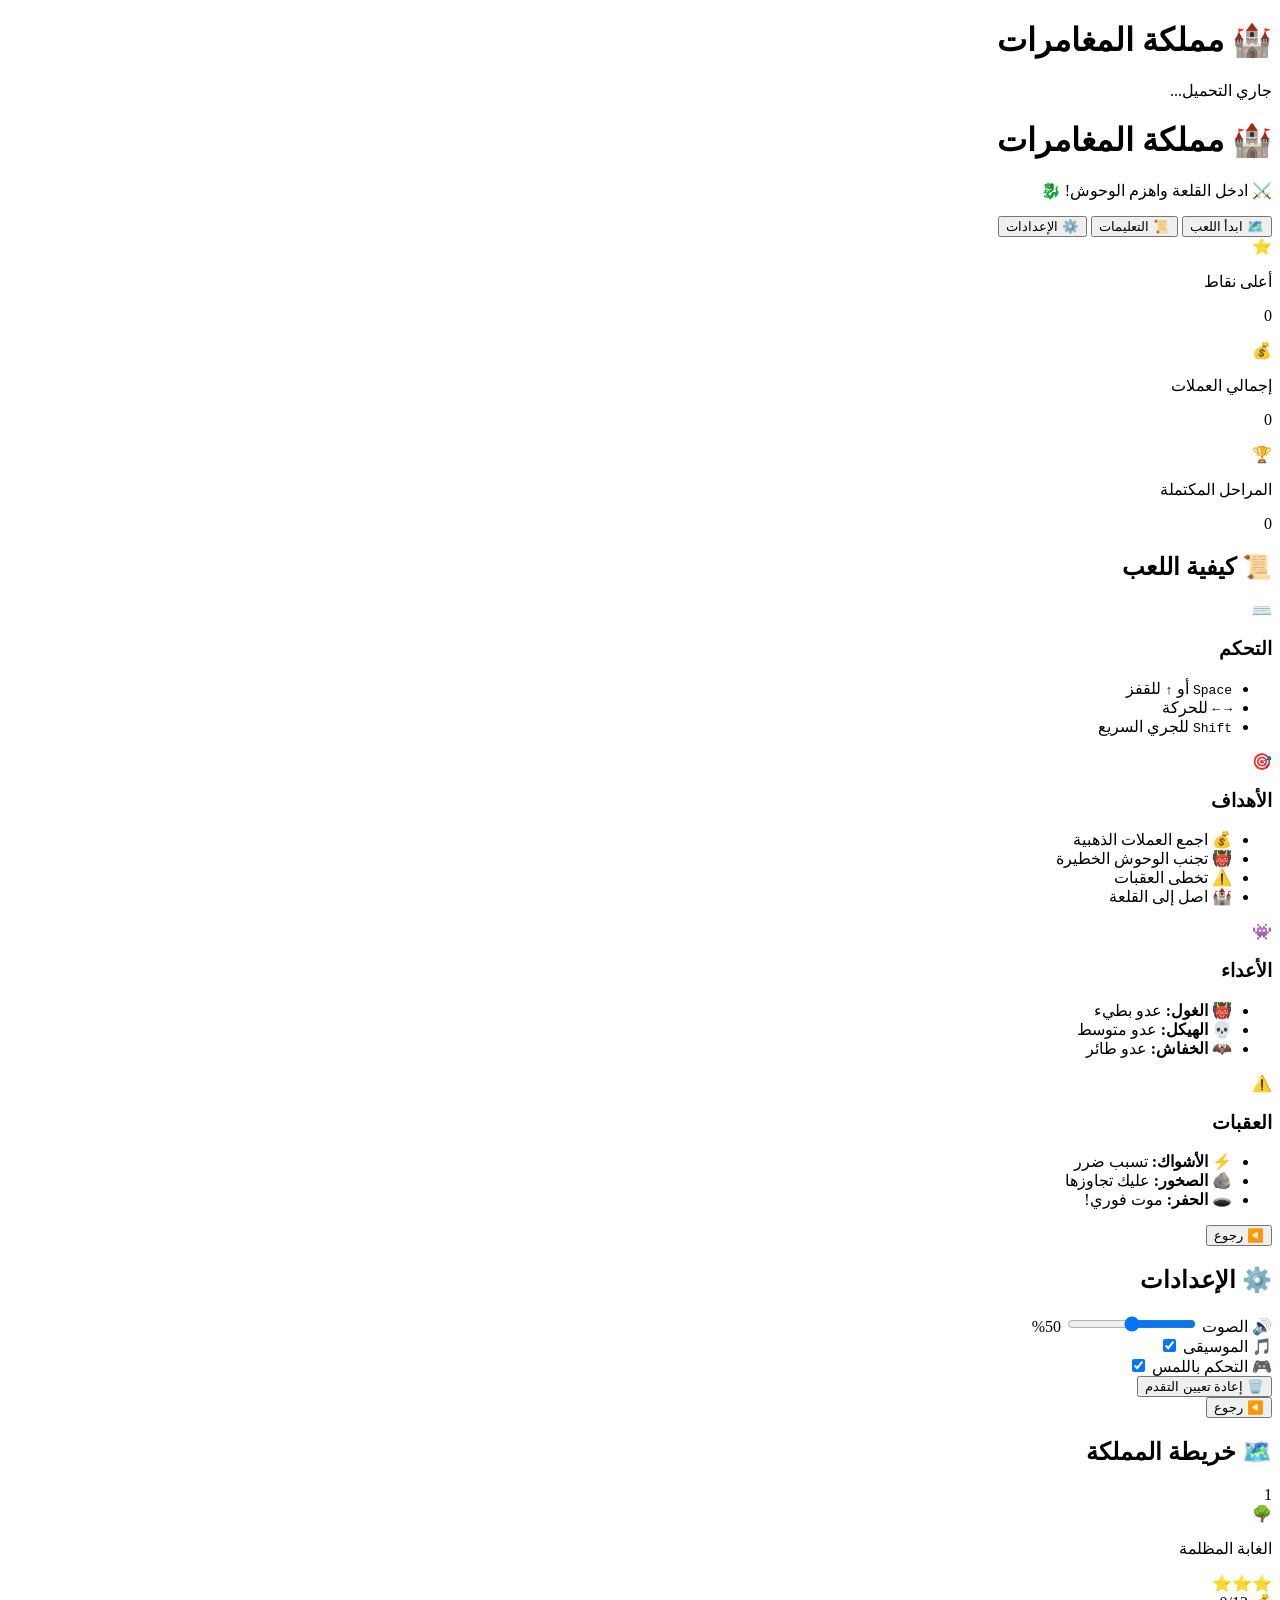
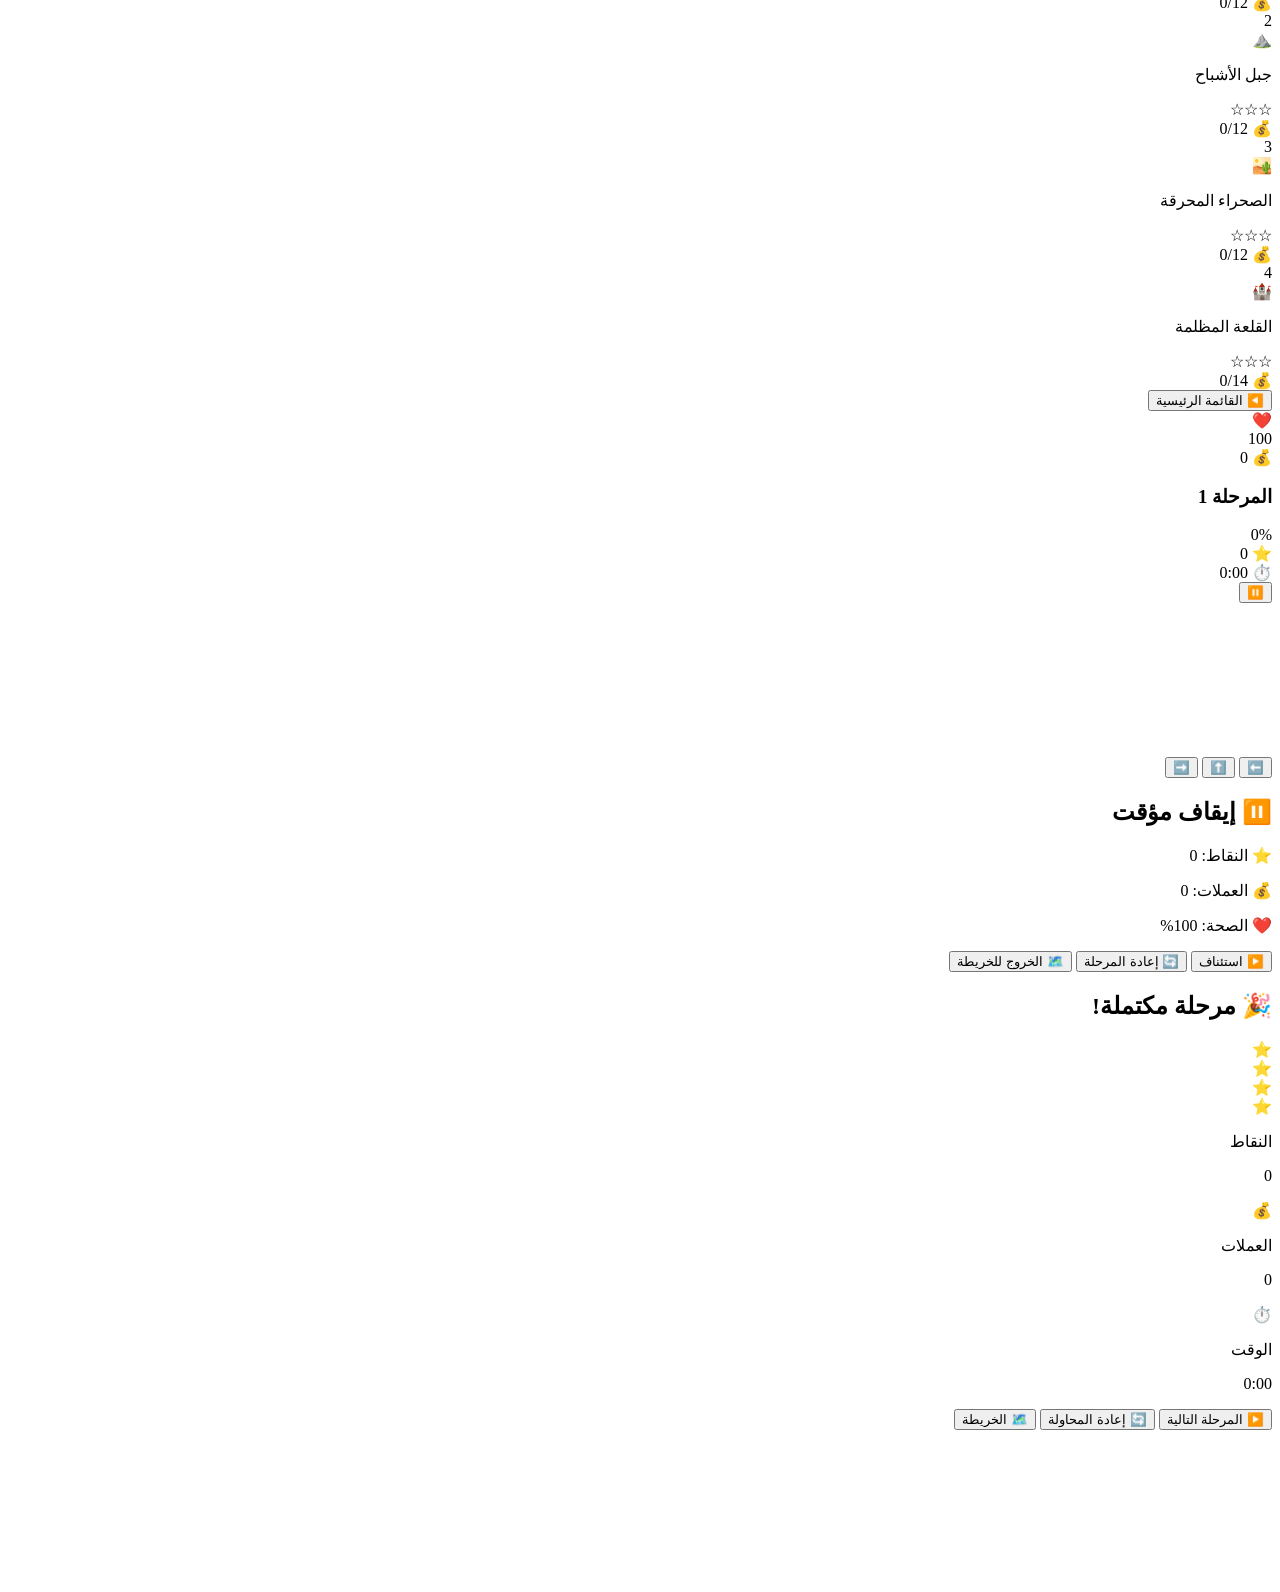
==== commit 92cac27c: "Update index.html" ====
--- a/index.html
+++ b/index.html
@@ -3,224 +3,338 @@
 <head>
     <meta charset="UTF-8">
     <meta name="viewport" content="width=device-width, initial-scale=1.0">
-    <title>مملكة السلاطين</title>
-    <link rel="manifest" href="manifest.json">
-    <meta name="theme-color" content="#764ba2">
-    <meta name="apple-mobile-web-app-capable" content="yes">
-    <meta name="apple-mobile-web-app-status-bar-style" content="black-translucent">
-    <meta name="apple-mobile-web-app-title" content="مملكة السلاطين">
-    <link rel="apple-touch-icon" href="icon-192.png">
-    <style>
-        * { margin: 0; padding: 0; box-sizing: border-box; }
-        body {
-            font-family: 'Segoe UI', Tahoma, Geneva, Verdana, sans-serif;
-            background: linear-gradient(135deg, #667eea 0%, #764ba2 100%);
-            min-height: 100vh;
-            padding: 20px;
-        }
-        .container {
-            max-width: 1200px;
-            margin: 0 auto;
-            background: white;
-            border-radius: 20px;
-            box-shadow: 0 20px 60px rgba(0,0,0,0.3);
-            overflow: hidden;
-        }
-        header {
-            background: linear-gradient(135deg, #f093fb 0%, #f5576c 100%);
-            padding: 30px;
-            color: white;
-            text-align: center;
-        }
-        h1 { font-size: 2.5em; margin-bottom: 20px; text-shadow: 2px 2px 4px rgba(0,0,0,0.3); }
-        .resources { display: flex; justify-content: center; gap: 30px; flex-wrap: wrap; }
-        .resource { background: rgba(255,255,255,0.2); padding: 15px 30px; border-radius: 10px; font-size: 1.2em; font-weight: bold; }
-        main { padding: 30px; }
-        .kingdom { background: linear-gradient(135deg, #ffecd2 0%, #fcb69f 100%); padding: 25px; border-radius: 15px; margin-bottom: 30px; text-align: center; }
-        .palace { margin-top: 15px; }
-        .palace p { font-size: 1.3em; margin-bottom: 15px; font-weight: bold; }
-        .buildings { display: grid; grid-template-columns: repeat(auto-fit, minmax(280px, 1fr)); gap: 20px; margin-bottom: 30px; }
-        .building { background: linear-gradient(135deg, #a8edea 0%, #fed6e3 100%); padding: 20px; border-radius: 15px; box-shadow: 0 5px 15px rgba(0,0,0,0.1); transition: transform 0.3s; }
-        .building:hover { transform: translateY(-5px); }
-        .building h3 { font-size: 1.5em; margin-bottom: 15px; color: #333; }
-        .building p { margin: 10px 0; font-size: 1.1em; color: #555; }
-        button { background: linear-gradient(135deg, #667eea 0%, #764ba2 100%); color: white; border: none; padding: 12px 25px; border-radius: 8px; font-size: 1em; cursor: pointer; margin-top: 10px; transition: all 0.3s; font-weight: bold; }
-        button:hover { transform: scale(1.05); box-shadow: 0 5px 15px rgba(0,0,0,0.3); }
-        button:active { transform: scale(0.95); }
-        .actions { display: flex; justify-content: center; gap: 20px; flex-wrap: wrap; }
-        .save-btn { background: linear-gradient(135deg, #11998e 0%, #38ef7d 100%); }
-        .reset-btn { background: linear-gradient(135deg, #eb3349 0%, #f45c43 100%); }
-        footer { background: #333; color: white; text-align: center; padding: 15px; }
-        #install-btn { display: none; position: fixed; bottom: 20px; left: 50%; transform: translateX(-50%); background: linear-gradient(135deg, #f093fb 0%, #f5576c 100%); color: white; border: none; padding: 15px 30px; border-radius: 50px; font-size: 1.1em; cursor: pointer; box-shadow: 0 5px 20px rgba(0,0,0,0.3); z-index: 999; font-weight: bold; }
-        @media (max-width: 768px) {
-            h1 { font-size: 1.8em; }
-            .resources { gap: 15px; }
-            .resource { padding: 10px 20px; font-size: 1em; }
-        }
-    </style>
+    <title>🏰 مملكة المغامرات - Kingdom Adventures</title>
+    <link rel="stylesheet" href="style.css">
+    <link rel="icon" href="data:image/svg+xml,<svg xmlns='http://www.w3.org/2000/svg' viewBox='0 0 100 100'><text y='.9em' font-size='90'>🏰</text></svg>">
 </head>
 <body>
-    <div class="container">
-        <header>
-            <h1>🏰 مملكة السلاطين</h1>
-            <div class="resources">
-                <div class="resource"><span>💰 ذهب:</span> <span id="gold">1000</span></div>
-                <div class="resource"><span>🌾 طعام:</span> <span id="food">500</span></div>
-                <div class="resource"><span>⚔️ جنود:</span> <span id="soldiers">10</span></div>
-            </div>
-        </header>
-        <main>
-            <div class="kingdom">
-                <h2>🏛️ قصر المملكة</h2>
-                <div class="palace">
-                    <p>المستوى: <span id="palace-level">1</span></p>
-                    <button onclick="upgradePalace()">⬆️ ترقية القصر (500 ذهب)</button>
-                </div>
-            </div>
-            <div class="buildings">
-                <div class="building">
-                    <h3>🏰 القلعة</h3>
-                    <p>المستوى: <span id="castle-level">1</span></p>
-                    <p>الدفاع: <span id="castle-defense">10</span></p>
-                    <button onclick="upgradeBuilding('castle')">⬆️ ترقية (300 ذهب)</button>
-                </div>
-                <div class="building">
-                    <h3>🌾 المزرعة</h3>
-                    <p>المستوى: <span id="farm-level">1</span></p>
-                    <p>إنتاج: <span id="farm-production">5</span> طعام/دقيقة</p>
-                    <button onclick="upgradeBuilding('farm')">⬆️ ترقية (200 ذهب)</button>
-                </div>
-                <div class="building">
-                    <h3>⛏️ منجم الذهب</h3>
-                    <p>المستوى: <span id="mine-level">1</span></p>
-                    <p>إنتاج: <span id="mine-production">10</span> ذهب/دقيقة</p>
-                    <button onclick="upgradeBuilding('mine')">⬆️ ترقية (250 ذهب)</button>
-                </div>
-                <div class="building">
-                    <h3>🛡️ الثكنة العسكرية</h3>
-                    <p>المستوى: <span id="barracks-level">1</span></p>
-                    <button onclick="trainSoldier()">⚔️ تدريب جندي (100 ذهب، 50 طعام)</button>
-                </div>
-            </div>
-            <div class="actions">
-                <button onclick="saveGame()" class="save-btn">💾 حفظ اللعبة</button>
-                <button onclick="resetGame()" class="reset-btn">🔄 إعادة تعيين</button>
-            </div>
-        </main>
-        <footer>
-            <p>⏰ آخر تحديث: <span id="last-update"></span></p>
-        </footer>
-    </div>
-
-    <button id="install-btn" onclick="installApp()">📲 تثبيت التطبيق</button>
-
-    <script>
-        let gameData = {
-            gold: 1000, food: 500, soldiers: 10,
-            palace: { level: 1 },
-            buildings: {
-                castle: { level: 1, defense: 10 },
-                farm: { level: 1, production: 5 },
-                mine: { level: 1, production: 10 },
-                barracks: { level: 1 }
-            },
-            lastUpdate: Date.now()
-        };
-
-        window.onload = function() { loadGame(); updateDisplay(); startProduction(); updateTime(); };
-
-        function updateDisplay() {
-            document.getElementById('gold').textContent = Math.floor(gameData.gold);
-            document.getElementById('food').textContent = Math.floor(gameData.food);
-            document.getElementById('soldiers').textContent = gameData.soldiers;
-            document.getElementById('palace-level').textContent = gameData.palace.level;
-            document.getElementById('castle-level').textContent = gameData.buildings.castle.level;
-            document.getElementById('castle-defense').textContent = gameData.buildings.castle.defense;
-            document.getElementById('farm-level').textContent = gameData.buildings.farm.level;
-            document.getElementById('farm-production').textContent = gameData.buildings.farm.production;
-            document.getElementById('mine-level').textContent = gameData.buildings.mine.level;
-            document.getElementById('mine-production').textContent = gameData.buildings.mine.production;
-            document.getElementById('barracks-level').textContent = gameData.buildings.barracks.level;
-        }
-
-        function upgradePalace() {
-            const cost = 500 * gameData.palace.level;
-            if (gameData.gold >= cost) { gameData.gold -= cost; gameData.palace.level++; updateDisplay(); showMessage('✅ تم ترقية القصر!'); }
-            else showMessage('❌ ذهب غير كافي!');
-        }
-
-        function upgradeBuilding(type) {
-            const b = gameData.buildings[type];
-            const costs = { castle: 300, farm: 200, mine: 250 };
-            const cost = costs[type] * b.level;
-            if (gameData.gold >= cost) {
-                gameData.gold -= cost; b.level++;
-                if (type === 'castle') b.defense += 10;
-                else if (type === 'farm') b.production += 5;
-                else if (type === 'mine') b.production += 10;
-                updateDisplay(); showMessage('✅ تم ترقية المبنى!');
-            } else showMessage('❌ ذهب غير كافي!');
-        }
-
-        function trainSoldier() {
-            if (gameData.gold >= 100 && gameData.food >= 50) {
-                gameData.gold -= 100; gameData.food -= 50; gameData.soldiers++;
-                updateDisplay(); showMessage('⚔️ تم تدريب جندي جديد!');
-            } else showMessage('❌ موارد غير كافية!');
-        }
-
-        function startProduction() {
-            setInterval(() => {
-                gameData.gold += gameData.buildings.mine.production / 60;
-                gameData.food += gameData.buildings.farm.production / 60;
-                updateDisplay();
-            }, 1000);
-        }
-
-        function saveGame() {
-            gameData.lastUpdate = Date.now();
-            localStorage.setItem('sultanKingdom', JSON.stringify(gameData));
-            showMessage('💾 تم حفظ اللعبة!'); updateTime();
-        }
-
-        function loadGame() {
-            const saved = localStorage.getItem('sultanKingdom');
-            if (saved) {
-                gameData = JSON.parse(saved);
-                const mins = (Date.now() - gameData.lastUpdate) / 60000;
-                gameData.gold += gameData.buildings.mine.production * mins;
-                gameData.food += gameData.buildings.farm.production * mins;
-                showMessage('🎉 مرحباً بعودتك! حصلت على موارد أثناء غيابك');
-            }
-        }
-
-        function resetGame() {
-            if (confirm('هل أنت متأكد من إعادة تعيين اللعبة؟')) {
-                localStorage.removeItem('sultanKingdom'); location.reload();
-            }
-        }
-
-        function showMessage(msg) { alert(msg); }
-
-        function updateTime() {
-            document.getElementById('last-update').textContent = new Date().toLocaleString('ar-SA');
-        }
-
-        // PWA Install
-        let deferredPrompt;
-        window.addEventListener('beforeinstallprompt', (e) => {
-            e.preventDefault(); deferredPrompt = e;
-            document.getElementById('install-btn').style.display = 'block';
-        });
-
-        function installApp() {
-            if (deferredPrompt) { deferredPrompt.prompt(); deferredPrompt = null; document.getElementById('install-btn').style.display = 'none'; }
-        }
-
-        // Register Service Worker
-        if ('serviceWorker' in navigator) {
-            navigator.serviceWorker.register('sw.js').catch(console.error);
-        }
-    </script>
+    <!-- شاشة التحميل -->
+    <div id="loadingScreen" class="screen active">
+        <div class="loading-content">
+            <h1 class="game-title">🏰 مملكة المغامرات</h1>
+            <div class="loading-bar">
+                <div class="loading-fill" id="loadingFill"></div>
+            </div>
+            <p class="loading-text">جاري التحميل...</p>
+        </div>
+    </div>
+
+    <!-- شاشة القائمة الرئيسية -->
+    <div id="mainMenu" class="screen">
+        <div class="menu-container">
+            <h1 class="animated-title">🏰 مملكة المغامرات</h1>
+            <p class="subtitle">⚔️ ادخل القلعة واهزم الوحوش! 🐉</p>
+            <div class="menu-buttons">
+                <button class="btn-primary" onclick="showMap()">
+                    <span>🗺️</span> ابدأ اللعب
+                </button>
+                <button class="btn-secondary" onclick="showInstructions()">
+                    <span>📜</span> التعليمات
+                </button>
+                <button class="btn-secondary" onclick="showSettings()">
+                    <span>⚙️</span> الإعدادات
+                </button>
+            </div>
+            <div class="stats-container">
+                <div class="stat-box">
+                    <span class="stat-icon">⭐</span>
+                    <div class="stat-info">
+                        <p class="stat-label">أعلى نقاط</p>
+                        <p class="stat-value" id="highScore">0</p>
+                    </div>
+                </div>
+                <div class="stat-box">
+                    <span class="stat-icon">💰</span>
+                    <div class="stat-info">
+                        <p class="stat-label">إجمالي العملات</p>
+                        <p class="stat-value" id="totalCoins">0</p>
+                    </div>
+                </div>
+                <div class="stat-box">
+                    <span class="stat-icon">🏆</span>
+                    <div class="stat-info">
+                        <p class="stat-label">المراحل المكتملة</p>
+                        <p class="stat-value" id="completedLevels">0</p>
+                    </div>
+                </div>
+            </div>
+        </div>
+    </div>
+
+    <!-- شاشة التعليمات -->
+    <div id="instructions" class="screen">
+        <div class="menu-container">
+            <h2>📜 كيفية اللعب</h2>
+            <div class="instructions-grid">
+                <div class="instruction-card">
+                    <div class="instruction-icon">⌨️</div>
+                    <h3>التحكم</h3>
+                    <ul>
+                        <li><kbd>Space</kbd> أو <kbd>↑</kbd> للقفز</li>
+                        <li><kbd>→</kbd> <kbd>←</kbd> للحركة</li>
+                        <li><kbd>Shift</kbd> للجري السريع</li>
+                    </ul>
+                </div>
+                <div class="instruction-card">
+                    <div class="instruction-icon">🎯</div>
+                    <h3>الأهداف</h3>
+                    <ul>
+                        <li>💰 اجمع العملات الذهبية</li>
+                        <li>👹 تجنب الوحوش الخطيرة</li>
+                        <li>⚠️ تخطى العقبات</li>
+                        <li>🏰 اصل إلى القلعة</li>
+                    </ul>
+                </div>
+                <div class="instruction-card">
+                    <div class="instruction-icon">👾</div>
+                    <h3>الأعداء</h3>
+                    <ul>
+                        <li>👹 <strong>الغول:</strong> عدو بطيء</li>
+                        <li>💀 <strong>الهيكل:</strong> عدو متوسط</li>
+                        <li>🦇 <strong>الخفاش:</strong> عدو طائر</li>
+                    </ul>
+                </div>
+                <div class="instruction-card">
+                    <div class="instruction-icon">⚠️</div>
+                    <h3>العقبات</h3>
+                    <ul>
+                        <li>⚡ <strong>الأشواك:</strong> تسبب ضرر</li>
+                        <li>🪨 <strong>الصخور:</strong> عليك تجاوزها</li>
+                        <li>🕳️ <strong>الحفر:</strong> موت فوري!</li>
+                    </ul>
+                </div>
+            </div>
+            <button class="btn-primary" onclick="showMainMenu()">
+                <span>◀️</span> رجوع
+            </button>
+        </div>
+    </div>
+
+    <!-- شاشة الإعدادات -->
+    <div id="settings" class="screen">
+        <div class="menu-container">
+            <h2>⚙️ الإعدادات</h2>
+            <div class="settings-content">
+                <div class="setting-item">
+                    <label>🔊 الصوت</label>
+                    <input type="range" id="volumeSlider" min="0" max="100" value="50">
+                    <span id="volumeValue">50%</span>
+                </div>
+                <div class="setting-item">
+                    <label>🎵 الموسيقى</label>
+                    <input type="checkbox" id="musicToggle" checked>
+                </div>
+                <div class="setting-item">
+                    <label>🎮 التحكم باللمس</label>
+                    <input type="checkbox" id="touchControls" checked>
+                </div>
+                <div class="setting-item">
+                    <button class="btn-danger" onclick="resetProgress()">
+                        🗑️ إعادة تعيين التقدم
+                    </button>
+                </div>
+            </div>
+            <button class="btn-primary" onclick="showMainMenu()">
+                <span>◀️</span> رجوع
+            </button>
+        </div>
+    </div>
+
+    <!-- شاشة الخريطة -->
+    <div id="mapScreen" class="screen">
+        <div class="map-container">
+            <h2 class="map-title">🗺️ خريطة المملكة</h2>
+            <div class="map-world">
+                <div class="map-path-container">
+                    <!-- المرحلة 1 -->
+                    <div class="map-level completed" onclick="startLevel(1)" data-level="1">
+                        <div class="level-badge">1</div>
+                        <div class="level-icon">🌳</div>
+                        <p class="level-name">الغابة المظلمة</p>
+                        <div class="level-stars" id="stars-1">
+                            <span>⭐⭐⭐</span>
+                        </div>
+                        <div class="level-coins">💰 <span id="coins-1">0</span>/12</div>
+                    </div>
+                    
+                    <div class="map-path"></div>
+                    
+                    <!-- المرحلة 2 -->
+                    <div class="map-level locked" onclick="startLevel(2)" data-level="2">
+                        <div class="level-badge">2</div>
+                        <div class="level-icon">⛰️</div>
+                        <p class="level-name">جبل الأشباح</p>
+                        <div class="level-stars" id="stars-2">
+                            <span>☆☆☆</span>
+                        </div>
+                        <div class="level-coins">💰 <span id="coins-2">0</span>/12</div>
+                    </div>
+                    
+                    <div class="map-path"></div>
+                    
+                    <!-- المرحلة 3 -->
+                    <div class="map-level locked" onclick="startLevel(3)" data-level="3">
+                        <div class="level-badge">3</div>
+                        <div class="level-icon">🏜️</div>
+                        <p class="level-name">الصحراء المحرقة</p>
+                        <div class="level-stars" id="stars-3">
+                            <span>☆☆☆</span>
+                        </div>
+                        <div class="level-coins">💰 <span id="coins-3">0</span>/12</div>
+                    </div>
+                    
+                    <div class="map-path"></div>
+                    
+                    <!-- المرحلة 4 -->
+                    <div class="map-level locked" onclick="startLevel(4)" data-level="4">
+                        <div class="level-badge">4</div>
+                        <div class="level-icon">🏰</div>
+                        <p class="level-name">القلعة المظلمة</p>
+                        <div class="level-stars" id="stars-4">
+                            <span>☆☆☆</span>
+                        </div>
+                        <div class="level-coins">💰 <span id="coins-4">0</span>/14</div>
+                    </div>
+                </div>
+            </div>
+            <button class="btn-secondary map-back-btn" onclick="showMainMenu()">
+                <span>◀️</span> القائمة الرئيسية
+            </button>
+        </div>
+    </div>
+
+    <!-- شاشة اللعب -->
+    <div id="gameScreen" class="screen">
+        <!-- HUD - واجهة المعلومات -->
+        <div class="hud">
+            <div class="hud-left">
+                <div class="health-container">
+                    <span class="health-icon">❤️</span>
+                    <div class="health-bar">
+                        <div class="health-fill" id="healthBar"></div>
+                        <span class="health-text" id="healthText">100</span>
+                    </div>
+                </div>
+                <div class="coin-display">
+                    <span class="coin-icon">💰</span>
+                    <span class="coin-count" id="gameCoins">0</span>
+                </div>
+            </div>
+            
+            <div class="hud-center">
+                <h3 class="level-title" id="levelName">المرحلة 1</h3>
+                <div class="progress-container">
+                    <div class="progress-bar">
+                        <div class="progress-fill" id="progressBar"></div>
+                    </div>
+                    <span class="progress-text" id="progressText">0%</span>
+                </div>
+            </div>
+            
+            <div class="hud-right">
+                <div class="score-display">
+                    <span class="score-icon">⭐</span>
+                    <span class="score-count" id="gameScore">0</span>
+                </div>
+                <div class="time-display">
+                    <span class="time-icon">⏱️</span>
+                    <span class="time-count" id="gameTime">0:00</span>
+                </div>
+                <button class="btn-pause" onclick="pauseGame()">
+                    <span>⏸️</span>
+                </button>
+            </div>
+        </div>
+
+        <!-- Canvas اللعبة -->
+        <canvas id="gameCanvas"></canvas>
+
+        <!-- أزرار التحكم للموبايل -->
+        <div class="mobile-controls" id="mobileControls">
+            <button class="control-btn control-left" id="leftBtn">
+                <span>⬅️</span>
+            </button>
+            <button class="control-btn control-jump" id="jumpBtn">
+                <span>⬆️</span>
+            </button>
+            <button class="control-btn control-right" id="rightBtn">
+                <span>➡️</span>
+            </button>
+        </div>
+    </div>
+
+    <!-- شاشة الإيقاف المؤقت -->
+    <div id="pauseScreen" class="screen overlay">
+        <div class="menu-container pause-menu">
+            <h2>⏸️ إيقاف مؤقت</h2>
+            <div class="pause-stats">
+                <p>⭐ النقاط: <span id="pauseScore">0</span></p>
+                <p>💰 العملات: <span id="pauseCoins">0</span></p>
+                <p>❤️ الصحة: <span id="pauseHealth">100</span>%</p>
+            </div>
+            <div class="menu-buttons">
+                <button class="btn-primary" onclick="resumeGame()">
+                    <span>▶️</span> استئناف
+                </button>
+                <button class="btn-secondary" onclick="restartLevel()">
+                    <span>🔄</span> إعادة المرحلة
+                </button>
+                <button class="btn-secondary" onclick="exitToMap()">
+                    <span>🗺️</span> الخروج للخريطة
+                </button>
+            </div>
+        </div>
+    </div>
+
+    <!-- شاشة النتيجة -->
+    <div id="resultScreen" class="screen overlay">
+        <div class="menu-container result-menu">
+            <h2 id="resultTitle" class="result-title">🎉 مرحلة مكتملة!</h2>
+            <div class="stars-display" id="starsDisplay">
+                <div class="star-item" id="star1">⭐</div>
+                <div class="star-item" id="star2">⭐</div>
+                <div class="star-item" id="star3">⭐</div>
+            </div>
+            <div class="result-stats">
+                <div class="result-stat">
+                    <span class="result-icon">⭐</span>
+                    <div class="result-info">
+                        <p class="result-label">النقاط</p>
+                        <p class="result-value" id="finalScore">0</p>
+                    </div>
+                </div>
+                <div class="result-stat">
+                    <span class="result-icon">💰</span>
+                    <div class="result-info">
+                        <p class="result-label">العملات</p>
+                        <p class="result-value" id="finalCoins">0</p>
+                    </div>
+                </div>
+                <div class="result-stat">
+                    <span class="result-icon">⏱️</span>
+                    <div class="result-info">
+                        <p class="result-label">الوقت</p>
+                        <p class="result-value" id="finalTime">0:00</p>
+                    </div>
+                </div>
+            </div>
+            <div class="menu-buttons">
+                <button class="btn-primary" id="nextLevelBtn" onclick="nextLevel()">
+                    <span>▶️</span> المرحلة التالية
+                </button>
+                <button class="btn-secondary" onclick="restartLevel()">
+                    <span>🔄</span> إعادة المحاولة
+                </button>
+                <button class="btn-secondary" onclick="exitToMap()">
+                    <span>🗺️</span> الخريطة
+                </button>
+            </div>
+        </div>
+    </div>
+
+    <!-- تأثيرات الجزيئات -->
+    <canvas id="particlesCanvas"></canvas>
+
+    <script src="game.js"></script>
 </body>
 </html>
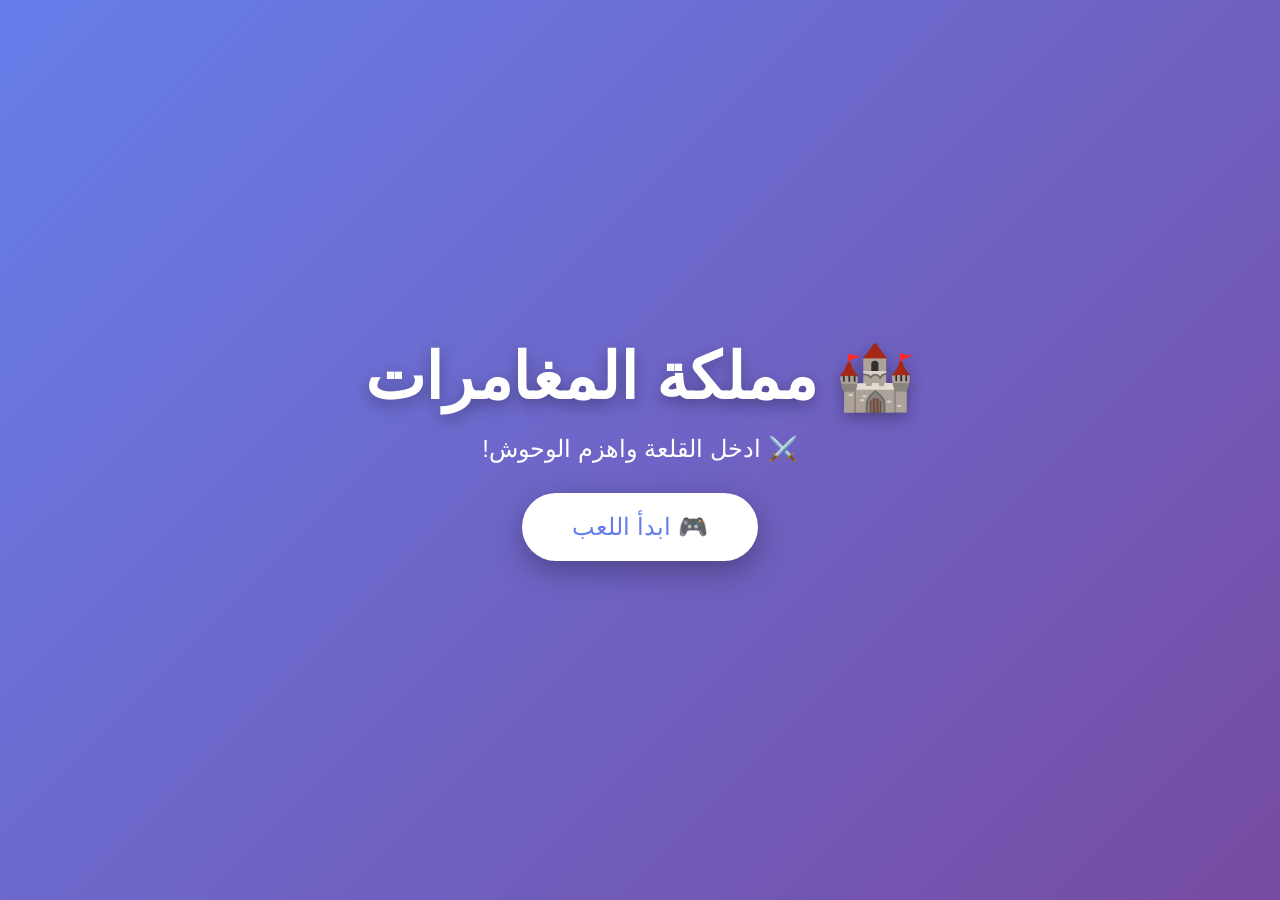
==== commit c5e0e8d4: "Update index.html" ====
--- a/index.html
+++ b/index.html
@@ -3,338 +3,205 @@
 <head>
     <meta charset="UTF-8">
     <meta name="viewport" content="width=device-width, initial-scale=1.0">
-    <title>🏰 مملكة المغامرات - Kingdom Adventures</title>
-    <link rel="stylesheet" href="style.css">
-    <link rel="icon" href="data:image/svg+xml,<svg xmlns='http://www.w3.org/2000/svg' viewBox='0 0 100 100'><text y='.9em' font-size='90'>🏰</text></svg>">
+    <title>مملكة المغامرات</title>
+    <style>
+        * {
+            margin: 0;
+            padding: 0;
+            box-sizing: border-box;
+        }
+        
+        body {
+            font-family: Arial, sans-serif;
+            background: linear-gradient(135deg, #667eea 0%, #764ba2 100%);
+            overflow: hidden;
+            height: 100vh;
+            display: flex;
+            justify-content: center;
+            align-items: center;
+        }
+        
+        .game-container {
+            text-align: center;
+            color: white;
+        }
+        
+        h1 {
+            font-size: 4em;
+            margin-bottom: 20px;
+            text-shadow: 0 5px 15px rgba(0,0,0,0.3);
+        }
+        
+        .start-btn {
+            background: white;
+            color: #667eea;
+            border: none;
+            padding: 20px 50px;
+            font-size: 1.5em;
+            border-radius: 50px;
+            cursor: pointer;
+            box-shadow: 0 10px 30px rgba(0,0,0,0.3);
+            transition: all 0.3s ease;
+        }
+        
+        .start-btn:hover {
+            transform: translateY(-5px);
+            box-shadow: 0 15px 40px rgba(0,0,0,0.4);
+        }
+        
+        #gameCanvas {
+            display: none;
+            background: #87CEEB;
+            border: 5px solid white;
+            box-shadow: 0 10px 50px rgba(0,0,0,0.5);
+        }
+        
+        .hud {
+            position: absolute;
+            top: 20px;
+            left: 20px;
+            background: rgba(0,0,0,0.7);
+            color: white;
+            padding: 15px 25px;
+            border-radius: 10px;
+            font-size: 1.2em;
+            display: none;
+        }
+    </style>
 </head>
 <body>
-    <!-- شاشة التحميل -->
-    <div id="loadingScreen" class="screen active">
-        <div class="loading-content">
-            <h1 class="game-title">🏰 مملكة المغامرات</h1>
-            <div class="loading-bar">
-                <div class="loading-fill" id="loadingFill"></div>
-            </div>
-            <p class="loading-text">جاري التحميل...</p>
-        </div>
+    <div class="game-container" id="menu">
+        <h1>🏰 مملكة المغامرات</h1>
+        <p style="font-size: 1.5em; margin-bottom: 30px;">⚔️ ادخل القلعة واهزم الوحوش!</p>
+        <button class="start-btn" onclick="startGame()">🎮 ابدأ اللعب</button>
     </div>
+    
+    <div class="hud" id="hud">
+        <div>❤️ الصحة: <span id="health">100</span></div>
+        <div>💰 العملات: <span id="coins">0</span></div>
+        <div>⭐ النقاط: <span id="score">0</span></div>
+    </div>
+    
+    <canvas id="gameCanvas"></canvas>
 
-    <!-- شاشة القائمة الرئيسية -->
-    <div id="mainMenu" class="screen">
-        <div class="menu-container">
-            <h1 class="animated-title">🏰 مملكة المغامرات</h1>
-            <p class="subtitle">⚔️ ادخل القلعة واهزم الوحوش! 🐉</p>
-            <div class="menu-buttons">
-                <button class="btn-primary" onclick="showMap()">
-                    <span>🗺️</span> ابدأ اللعب
-                </button>
-                <button class="btn-secondary" onclick="showInstructions()">
-                    <span>📜</span> التعليمات
-                </button>
-                <button class="btn-secondary" onclick="showSettings()">
-                    <span>⚙️</span> الإعدادات
-                </button>
-            </div>
-            <div class="stats-container">
-                <div class="stat-box">
-                    <span class="stat-icon">⭐</span>
-                    <div class="stat-info">
-                        <p class="stat-label">أعلى نقاط</p>
-                        <p class="stat-value" id="highScore">0</p>
-                    </div>
-                </div>
-                <div class="stat-box">
-                    <span class="stat-icon">💰</span>
-                    <div class="stat-info">
-                        <p class="stat-label">إجمالي العملات</p>
-                        <p class="stat-value" id="totalCoins">0</p>
-                    </div>
-                </div>
-                <div class="stat-box">
-                    <span class="stat-icon">🏆</span>
-                    <div class="stat-info">
-                        <p class="stat-label">المراحل المكتملة</p>
-                        <p class="stat-value" id="completedLevels">0</p>
-                    </div>
-                </div>
-            </div>
-        </div>
-    </div>
-
-    <!-- شاشة التعليمات -->
-    <div id="instructions" class="screen">
-        <div class="menu-container">
-            <h2>📜 كيفية اللعب</h2>
-            <div class="instructions-grid">
-                <div class="instruction-card">
-                    <div class="instruction-icon">⌨️</div>
-                    <h3>التحكم</h3>
-                    <ul>
-                        <li><kbd>Space</kbd> أو <kbd>↑</kbd> للقفز</li>
-                        <li><kbd>→</kbd> <kbd>←</kbd> للحركة</li>
-                        <li><kbd>Shift</kbd> للجري السريع</li>
-                    </ul>
-                </div>
-                <div class="instruction-card">
-                    <div class="instruction-icon">🎯</div>
-                    <h3>الأهداف</h3>
-                    <ul>
-                        <li>💰 اجمع العملات الذهبية</li>
-                        <li>👹 تجنب الوحوش الخطيرة</li>
-                        <li>⚠️ تخطى العقبات</li>
-                        <li>🏰 اصل إلى القلعة</li>
-                    </ul>
-                </div>
-                <div class="instruction-card">
-                    <div class="instruction-icon">👾</div>
-                    <h3>الأعداء</h3>
-                    <ul>
-                        <li>👹 <strong>الغول:</strong> عدو بطيء</li>
-                        <li>💀 <strong>الهيكل:</strong> عدو متوسط</li>
-                        <li>🦇 <strong>الخفاش:</strong> عدو طائر</li>
-                    </ul>
-                </div>
-                <div class="instruction-card">
-                    <div class="instruction-icon">⚠️</div>
-                    <h3>العقبات</h3>
-                    <ul>
-                        <li>⚡ <strong>الأشواك:</strong> تسبب ضرر</li>
-                        <li>🪨 <strong>الصخور:</strong> عليك تجاوزها</li>
-                        <li>🕳️ <strong>الحفر:</strong> موت فوري!</li>
-                    </ul>
-                </div>
-            </div>
-            <button class="btn-primary" onclick="showMainMenu()">
-                <span>◀️</span> رجوع
-            </button>
-        </div>
-    </div>
-
-    <!-- شاشة الإعدادات -->
-    <div id="settings" class="screen">
-        <div class="menu-container">
-            <h2>⚙️ الإعدادات</h2>
-            <div class="settings-content">
-                <div class="setting-item">
-                    <label>🔊 الصوت</label>
-                    <input type="range" id="volumeSlider" min="0" max="100" value="50">
-                    <span id="volumeValue">50%</span>
-                </div>
-                <div class="setting-item">
-                    <label>🎵 الموسيقى</label>
-                    <input type="checkbox" id="musicToggle" checked>
-                </div>
-                <div class="setting-item">
-                    <label>🎮 التحكم باللمس</label>
-                    <input type="checkbox" id="touchControls" checked>
-                </div>
-                <div class="setting-item">
-                    <button class="btn-danger" onclick="resetProgress()">
-                        🗑️ إعادة تعيين التقدم
-                    </button>
-                </div>
-            </div>
-            <button class="btn-primary" onclick="showMainMenu()">
-                <span>◀️</span> رجوع
-            </button>
-        </div>
-    </div>
-
-    <!-- شاشة الخريطة -->
-    <div id="mapScreen" class="screen">
-        <div class="map-container">
-            <h2 class="map-title">🗺️ خريطة المملكة</h2>
-            <div class="map-world">
-                <div class="map-path-container">
-                    <!-- المرحلة 1 -->
-                    <div class="map-level completed" onclick="startLevel(1)" data-level="1">
-                        <div class="level-badge">1</div>
-                        <div class="level-icon">🌳</div>
-                        <p class="level-name">الغابة المظلمة</p>
-                        <div class="level-stars" id="stars-1">
-                            <span>⭐⭐⭐</span>
-                        </div>
-                        <div class="level-coins">💰 <span id="coins-1">0</span>/12</div>
-                    </div>
-                    
-                    <div class="map-path"></div>
-                    
-                    <!-- المرحلة 2 -->
-                    <div class="map-level locked" onclick="startLevel(2)" data-level="2">
-                        <div class="level-badge">2</div>
-                        <div class="level-icon">⛰️</div>
-                        <p class="level-name">جبل الأشباح</p>
-                        <div class="level-stars" id="stars-2">
-                            <span>☆☆☆</span>
-                        </div>
-                        <div class="level-coins">💰 <span id="coins-2">0</span>/12</div>
-                    </div>
-                    
-                    <div class="map-path"></div>
-                    
-                    <!-- المرحلة 3 -->
-                    <div class="map-level locked" onclick="startLevel(3)" data-level="3">
-                        <div class="level-badge">3</div>
-                        <div class="level-icon">🏜️</div>
-                        <p class="level-name">الصحراء المحرقة</p>
-                        <div class="level-stars" id="stars-3">
-                            <span>☆☆☆</span>
-                        </div>
-                        <div class="level-coins">💰 <span id="coins-3">0</span>/12</div>
-                    </div>
-                    
-                    <div class="map-path"></div>
-                    
-                    <!-- المرحلة 4 -->
-                    <div class="map-level locked" onclick="startLevel(4)" data-level="4">
-                        <div class="level-badge">4</div>
-                        <div class="level-icon">🏰</div>
-                        <p class="level-name">القلعة المظلمة</p>
-                        <div class="level-stars" id="stars-4">
-                            <span>☆☆☆</span>
-                        </div>
-                        <div class="level-coins">💰 <span id="coins-4">0</span>/14</div>
-                    </div>
-                </div>
-            </div>
-            <button class="btn-secondary map-back-btn" onclick="showMainMenu()">
-                <span>◀️</span> القائمة الرئيسية
-            </button>
-        </div>
-    </div>
-
-    <!-- شاشة اللعب -->
-    <div id="gameScreen" class="screen">
-        <!-- HUD - واجهة المعلومات -->
-        <div class="hud">
-            <div class="hud-left">
-                <div class="health-container">
-                    <span class="health-icon">❤️</span>
-                    <div class="health-bar">
-                        <div class="health-fill" id="healthBar"></div>
-                        <span class="health-text" id="healthText">100</span>
-                    </div>
-                </div>
-                <div class="coin-display">
-                    <span class="coin-icon">💰</span>
-                    <span class="coin-count" id="gameCoins">0</span>
-                </div>
-            </div>
-            
-            <div class="hud-center">
-                <h3 class="level-title" id="levelName">المرحلة 1</h3>
-                <div class="progress-container">
-                    <div class="progress-bar">
-                        <div class="progress-fill" id="progressBar"></div>
-                    </div>
-                    <span class="progress-text" id="progressText">0%</span>
-                </div>
-            </div>
-            
-            <div class="hud-right">
-                <div class="score-display">
-                    <span class="score-icon">⭐</span>
-                    <span class="score-count" id="gameScore">0</span>
-                </div>
-                <div class="time-display">
-                    <span class="time-icon">⏱️</span>
-                    <span class="time-count" id="gameTime">0:00</span>
-                </div>
-                <button class="btn-pause" onclick="pauseGame()">
-                    <span>⏸️</span>
-                </button>
-            </div>
-        </div>
-
-        <!-- Canvas اللعبة -->
-        <canvas id="gameCanvas"></canvas>
-
-        <!-- أزرار التحكم للموبايل -->
-        <div class="mobile-controls" id="mobileControls">
-            <button class="control-btn control-left" id="leftBtn">
-                <span>⬅️</span>
-            </button>
-            <button class="control-btn control-jump" id="jumpBtn">
-                <span>⬆️</span>
-            </button>
-            <button class="control-btn control-right" id="rightBtn">
-                <span>➡️</span>
-            </button>
-        </div>
-    </div>
-
-    <!-- شاشة الإيقاف المؤقت -->
-    <div id="pauseScreen" class="screen overlay">
-        <div class="menu-container pause-menu">
-            <h2>⏸️ إيقاف مؤقت</h2>
-            <div class="pause-stats">
-                <p>⭐ النقاط: <span id="pauseScore">0</span></p>
-                <p>💰 العملات: <span id="pauseCoins">0</span></p>
-                <p>❤️ الصحة: <span id="pauseHealth">100</span>%</p>
-            </div>
-            <div class="menu-buttons">
-                <button class="btn-primary" onclick="resumeGame()">
-                    <span>▶️</span> استئناف
-                </button>
-                <button class="btn-secondary" onclick="restartLevel()">
-                    <span>🔄</span> إعادة المرحلة
-                </button>
-                <button class="btn-secondary" onclick="exitToMap()">
-                    <span>🗺️</span> الخروج للخريطة
-                </button>
-            </div>
-        </div>
-    </div>
-
-    <!-- شاشة النتيجة -->
-    <div id="resultScreen" class="screen overlay">
-        <div class="menu-container result-menu">
-            <h2 id="resultTitle" class="result-title">🎉 مرحلة مكتملة!</h2>
-            <div class="stars-display" id="starsDisplay">
-                <div class="star-item" id="star1">⭐</div>
-                <div class="star-item" id="star2">⭐</div>
-                <div class="star-item" id="star3">⭐</div>
-            </div>
-            <div class="result-stats">
-                <div class="result-stat">
-                    <span class="result-icon">⭐</span>
-                    <div class="result-info">
-                        <p class="result-label">النقاط</p>
-                        <p class="result-value" id="finalScore">0</p>
-                    </div>
-                </div>
-                <div class="result-stat">
-                    <span class="result-icon">💰</span>
-                    <div class="result-info">
-                        <p class="result-label">العملات</p>
-                        <p class="result-value" id="finalCoins">0</p>
-                    </div>
-                </div>
-                <div class="result-stat">
-                    <span class="result-icon">⏱️</span>
-                    <div class="result-info">
-                        <p class="result-label">الوقت</p>
-                        <p class="result-value" id="finalTime">0:00</p>
-                    </div>
-                </div>
-            </div>
-            <div class="menu-buttons">
-                <button class="btn-primary" id="nextLevelBtn" onclick="nextLevel()">
-                    <span>▶️</span> المرحلة التالية
-                </button>
-                <button class="btn-secondary" onclick="restartLevel()">
-                    <span>🔄</span> إعادة المحاولة
-                </button>
-                <button class="btn-secondary" onclick="exitToMap()">
-                    <span>🗺️</span> الخريطة
-                </button>
-            </div>
-        </div>
-    </div>
-
-    <!-- تأثيرات الجزيئات -->
-    <canvas id="particlesCanvas"></canvas>
-
-    <script src="game.js"></script>
+    <script>
+        // إعدادات Canvas
+        const canvas = document.getElementById('gameCanvas');
+        const ctx = canvas.getContext('2d');
+        canvas.width = 1200;
+        canvas.height = 600;
+        
+        // متغيرات اللعبة
+        let gameRunning = false;
+        let score = 0;
+        let coins = 0;
+        let health = 100;
+        
+        // كلاس اللاعب
+        class Player {
+            constructor() {
+                this.x = 100;
+                this.y = 450;
+                this.width = 50;
+                this.height = 60;
+                this.velocityY = 0;
+                this.jumping = false;
+                this.speed = 5;
+            }
+            
+            draw() {
+                // الجسم
+                ctx.fillStyle = '#4a69bd';
+                ctx.fillRect(this.x + 10, this.y + 20, 30, 35);
+                
+                // الرأس
+                ctx.fillStyle = '#feca57';
+                ctx.beginPath();
+                ctx.arc(this.x + 25, this.y + 15, 15, 0, Math.PI * 2);
+                ctx.fill();
+                
+                // السيف
+                ctx.strokeStyle = '#95a5a6';
+                ctx.lineWidth = 3;
+                ctx.beginPath();
+                ctx.moveTo(this.x + 45, this.y + 30);
+                ctx.lineTo(this.x + 65, this.y + 20);
+                ctx.stroke();
+            }
+            
+            update() {
+                // الجاذبية
+                this.velocityY += 0.8;
+                this.y += this.velocityY;
+                
+                // الأرض
+                if (this.y >= 450) {
+                    this.y = 450;
+                    this.velocityY = 0;
+                    this.jumping = false;
+                }
+            }
+            
+            jump() {
+                if (!this.jumping) {
+                    this.velocityY = -15;
+                    this.jumping = true;
+                }
+            }
+        }
+        
+        // إنشاء اللاعب
+        let player = new Player();
+        
+        // بدء اللعبة
+        function startGame() {
+            document.getElementById('menu').style.display = 'none';
+            document.getElementById('gameCanvas').style.display = 'block';
+            document.getElementById('hud').style.display = 'block';
+            gameRunning = true;
+            gameLoop();
+        }
+        
+        // حلقة اللعبة
+        function gameLoop() {
+            if (!gameRunning) return;
+            
+            // مسح الشاشة
+            ctx.fillStyle = '#87CEEB';
+            ctx.fillRect(0, 0, canvas.width, canvas.height);
+            
+            // الأرض
+            ctx.fillStyle = '#7CFC00';
+            ctx.fillRect(0, 510, canvas.width, 90);
+            
+            // رسم وتحديث اللاعب
+            player.update();
+            player.draw();
+            
+            // رسم رسالة
+            ctx.fillStyle = 'black';
+            ctx.font = '24px Arial';
+            ctx.textAlign = 'center';
+            ctx.fillText('استخدم المسافة للقفز - الأسهم للحركة', canvas.width/2, 50);
+            
+            requestAnimationFrame(gameLoop);
+        }
+        
+        // التحكم
+        document.addEventListener('keydown', (e) => {
+            if (e.key === ' ' || e.key === 'ArrowUp') {
+                e.preventDefault();
+                player.jump();
+            }
+            if (e.key === 'ArrowRight') {
+                player.x += player.speed;
+            }
+            if (e.key === 'ArrowLeft') {
+                player.x -= player.speed;
+            }
+        });
+        
+        console.log('🎮 اللعبة جاهزة للعمل!');
+    </script>
 </body>
 </html>
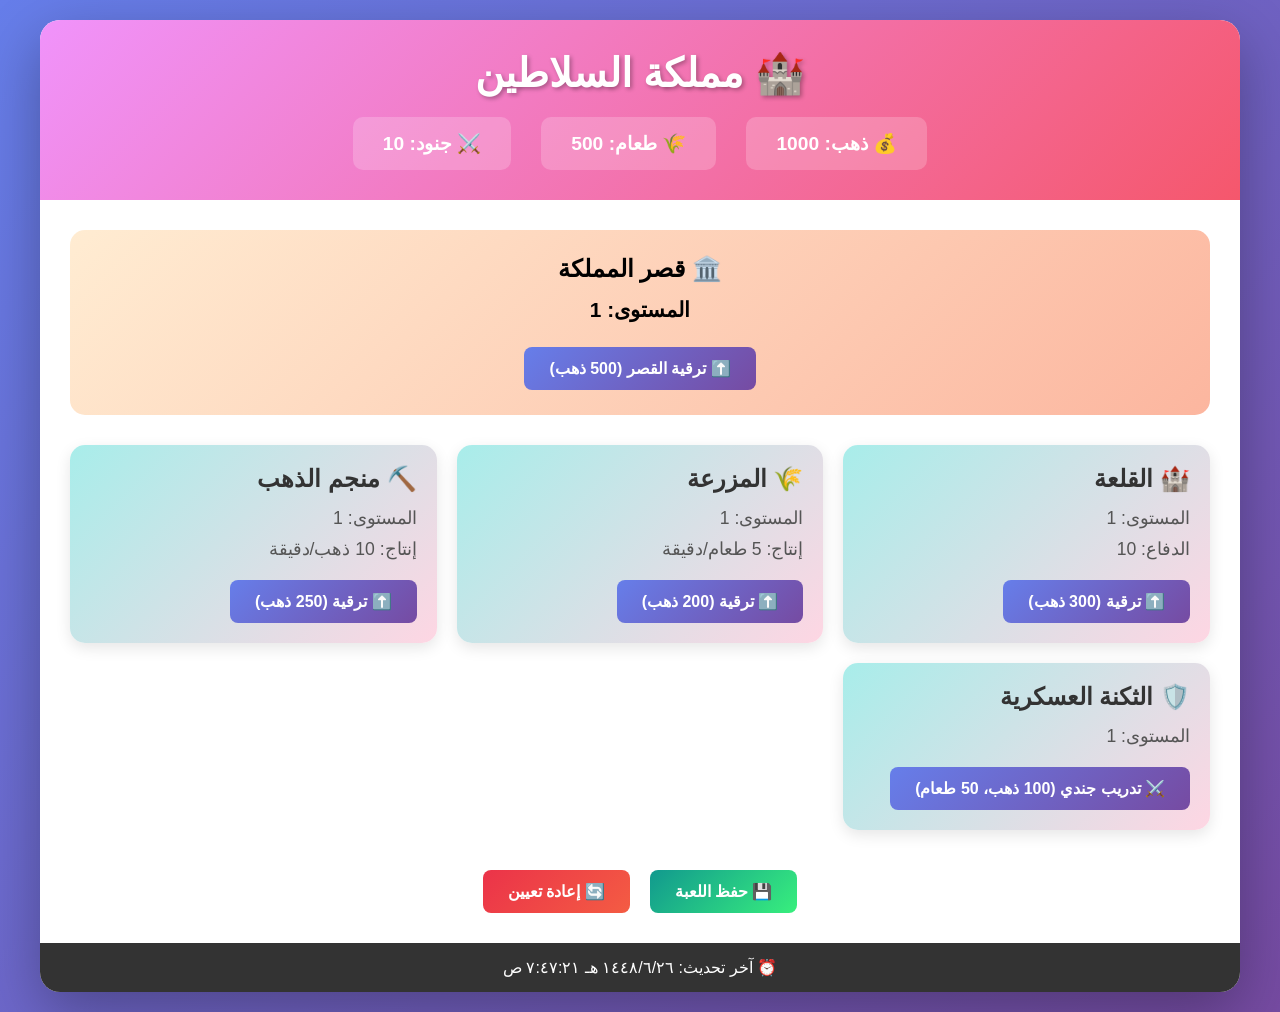
==== commit ace2383b: "Add files via upload" ====
--- a/index.html
+++ b/index.html
@@ -3,205 +3,224 @@
 <head>
     <meta charset="UTF-8">
     <meta name="viewport" content="width=device-width, initial-scale=1.0">
-    <title>مملكة المغامرات</title>
+    <title>مملكة السلاطين</title>
+    <link rel="manifest" href="manifest.json">
+    <meta name="theme-color" content="#764ba2">
+    <meta name="apple-mobile-web-app-capable" content="yes">
+    <meta name="apple-mobile-web-app-status-bar-style" content="black-translucent">
+    <meta name="apple-mobile-web-app-title" content="مملكة السلاطين">
+    <link rel="apple-touch-icon" href="icon-192.png">
     <style>
-        * {
-            margin: 0;
-            padding: 0;
-            box-sizing: border-box;
-        }
-        
+        * { margin: 0; padding: 0; box-sizing: border-box; }
         body {
-            font-family: Arial, sans-serif;
+            font-family: 'Segoe UI', Tahoma, Geneva, Verdana, sans-serif;
             background: linear-gradient(135deg, #667eea 0%, #764ba2 100%);
+            min-height: 100vh;
+            padding: 20px;
+        }
+        .container {
+            max-width: 1200px;
+            margin: 0 auto;
+            background: white;
+            border-radius: 20px;
+            box-shadow: 0 20px 60px rgba(0,0,0,0.3);
             overflow: hidden;
-            height: 100vh;
-            display: flex;
-            justify-content: center;
-            align-items: center;
-        }
-        
-        .game-container {
+        }
+        header {
+            background: linear-gradient(135deg, #f093fb 0%, #f5576c 100%);
+            padding: 30px;
+            color: white;
             text-align: center;
-            color: white;
-        }
-        
-        h1 {
-            font-size: 4em;
-            margin-bottom: 20px;
-            text-shadow: 0 5px 15px rgba(0,0,0,0.3);
-        }
-        
-        .start-btn {
-            background: white;
-            color: #667eea;
-            border: none;
-            padding: 20px 50px;
-            font-size: 1.5em;
-            border-radius: 50px;
-            cursor: pointer;
-            box-shadow: 0 10px 30px rgba(0,0,0,0.3);
-            transition: all 0.3s ease;
-        }
-        
-        .start-btn:hover {
-            transform: translateY(-5px);
-            box-shadow: 0 15px 40px rgba(0,0,0,0.4);
-        }
-        
-        #gameCanvas {
-            display: none;
-            background: #87CEEB;
-            border: 5px solid white;
-            box-shadow: 0 10px 50px rgba(0,0,0,0.5);
-        }
-        
-        .hud {
-            position: absolute;
-            top: 20px;
-            left: 20px;
-            background: rgba(0,0,0,0.7);
-            color: white;
-            padding: 15px 25px;
-            border-radius: 10px;
-            font-size: 1.2em;
-            display: none;
+        }
+        h1 { font-size: 2.5em; margin-bottom: 20px; text-shadow: 2px 2px 4px rgba(0,0,0,0.3); }
+        .resources { display: flex; justify-content: center; gap: 30px; flex-wrap: wrap; }
+        .resource { background: rgba(255,255,255,0.2); padding: 15px 30px; border-radius: 10px; font-size: 1.2em; font-weight: bold; }
+        main { padding: 30px; }
+        .kingdom { background: linear-gradient(135deg, #ffecd2 0%, #fcb69f 100%); padding: 25px; border-radius: 15px; margin-bottom: 30px; text-align: center; }
+        .palace { margin-top: 15px; }
+        .palace p { font-size: 1.3em; margin-bottom: 15px; font-weight: bold; }
+        .buildings { display: grid; grid-template-columns: repeat(auto-fit, minmax(280px, 1fr)); gap: 20px; margin-bottom: 30px; }
+        .building { background: linear-gradient(135deg, #a8edea 0%, #fed6e3 100%); padding: 20px; border-radius: 15px; box-shadow: 0 5px 15px rgba(0,0,0,0.1); transition: transform 0.3s; }
+        .building:hover { transform: translateY(-5px); }
+        .building h3 { font-size: 1.5em; margin-bottom: 15px; color: #333; }
+        .building p { margin: 10px 0; font-size: 1.1em; color: #555; }
+        button { background: linear-gradient(135deg, #667eea 0%, #764ba2 100%); color: white; border: none; padding: 12px 25px; border-radius: 8px; font-size: 1em; cursor: pointer; margin-top: 10px; transition: all 0.3s; font-weight: bold; }
+        button:hover { transform: scale(1.05); box-shadow: 0 5px 15px rgba(0,0,0,0.3); }
+        button:active { transform: scale(0.95); }
+        .actions { display: flex; justify-content: center; gap: 20px; flex-wrap: wrap; }
+        .save-btn { background: linear-gradient(135deg, #11998e 0%, #38ef7d 100%); }
+        .reset-btn { background: linear-gradient(135deg, #eb3349 0%, #f45c43 100%); }
+        footer { background: #333; color: white; text-align: center; padding: 15px; }
+        #install-btn { display: none; position: fixed; bottom: 20px; left: 50%; transform: translateX(-50%); background: linear-gradient(135deg, #f093fb 0%, #f5576c 100%); color: white; border: none; padding: 15px 30px; border-radius: 50px; font-size: 1.1em; cursor: pointer; box-shadow: 0 5px 20px rgba(0,0,0,0.3); z-index: 999; font-weight: bold; }
+        @media (max-width: 768px) {
+            h1 { font-size: 1.8em; }
+            .resources { gap: 15px; }
+            .resource { padding: 10px 20px; font-size: 1em; }
         }
     </style>
 </head>
 <body>
-    <div class="game-container" id="menu">
-        <h1>🏰 مملكة المغامرات</h1>
-        <p style="font-size: 1.5em; margin-bottom: 30px;">⚔️ ادخل القلعة واهزم الوحوش!</p>
-        <button class="start-btn" onclick="startGame()">🎮 ابدأ اللعب</button>
+    <div class="container">
+        <header>
+            <h1>🏰 مملكة السلاطين</h1>
+            <div class="resources">
+                <div class="resource"><span>💰 ذهب:</span> <span id="gold">1000</span></div>
+                <div class="resource"><span>🌾 طعام:</span> <span id="food">500</span></div>
+                <div class="resource"><span>⚔️ جنود:</span> <span id="soldiers">10</span></div>
+            </div>
+        </header>
+        <main>
+            <div class="kingdom">
+                <h2>🏛️ قصر المملكة</h2>
+                <div class="palace">
+                    <p>المستوى: <span id="palace-level">1</span></p>
+                    <button onclick="upgradePalace()">⬆️ ترقية القصر (500 ذهب)</button>
+                </div>
+            </div>
+            <div class="buildings">
+                <div class="building">
+                    <h3>🏰 القلعة</h3>
+                    <p>المستوى: <span id="castle-level">1</span></p>
+                    <p>الدفاع: <span id="castle-defense">10</span></p>
+                    <button onclick="upgradeBuilding('castle')">⬆️ ترقية (300 ذهب)</button>
+                </div>
+                <div class="building">
+                    <h3>🌾 المزرعة</h3>
+                    <p>المستوى: <span id="farm-level">1</span></p>
+                    <p>إنتاج: <span id="farm-production">5</span> طعام/دقيقة</p>
+                    <button onclick="upgradeBuilding('farm')">⬆️ ترقية (200 ذهب)</button>
+                </div>
+                <div class="building">
+                    <h3>⛏️ منجم الذهب</h3>
+                    <p>المستوى: <span id="mine-level">1</span></p>
+                    <p>إنتاج: <span id="mine-production">10</span> ذهب/دقيقة</p>
+                    <button onclick="upgradeBuilding('mine')">⬆️ ترقية (250 ذهب)</button>
+                </div>
+                <div class="building">
+                    <h3>🛡️ الثكنة العسكرية</h3>
+                    <p>المستوى: <span id="barracks-level">1</span></p>
+                    <button onclick="trainSoldier()">⚔️ تدريب جندي (100 ذهب، 50 طعام)</button>
+                </div>
+            </div>
+            <div class="actions">
+                <button onclick="saveGame()" class="save-btn">💾 حفظ اللعبة</button>
+                <button onclick="resetGame()" class="reset-btn">🔄 إعادة تعيين</button>
+            </div>
+        </main>
+        <footer>
+            <p>⏰ آخر تحديث: <span id="last-update"></span></p>
+        </footer>
     </div>
-    
-    <div class="hud" id="hud">
-        <div>❤️ الصحة: <span id="health">100</span></div>
-        <div>💰 العملات: <span id="coins">0</span></div>
-        <div>⭐ النقاط: <span id="score">0</span></div>
-    </div>
-    
-    <canvas id="gameCanvas"></canvas>
+
+    <button id="install-btn" onclick="installApp()">📲 تثبيت التطبيق</button>
 
     <script>
-        // إعدادات Canvas
-        const canvas = document.getElementById('gameCanvas');
-        const ctx = canvas.getContext('2d');
-        canvas.width = 1200;
-        canvas.height = 600;
-        
-        // متغيرات اللعبة
-        let gameRunning = false;
-        let score = 0;
-        let coins = 0;
-        let health = 100;
-        
-        // كلاس اللاعب
-        class Player {
-            constructor() {
-                this.x = 100;
-                this.y = 450;
-                this.width = 50;
-                this.height = 60;
-                this.velocityY = 0;
-                this.jumping = false;
-                this.speed = 5;
+        let gameData = {
+            gold: 1000, food: 500, soldiers: 10,
+            palace: { level: 1 },
+            buildings: {
+                castle: { level: 1, defense: 10 },
+                farm: { level: 1, production: 5 },
+                mine: { level: 1, production: 10 },
+                barracks: { level: 1 }
+            },
+            lastUpdate: Date.now()
+        };
+
+        window.onload = function() { loadGame(); updateDisplay(); startProduction(); updateTime(); };
+
+        function updateDisplay() {
+            document.getElementById('gold').textContent = Math.floor(gameData.gold);
+            document.getElementById('food').textContent = Math.floor(gameData.food);
+            document.getElementById('soldiers').textContent = gameData.soldiers;
+            document.getElementById('palace-level').textContent = gameData.palace.level;
+            document.getElementById('castle-level').textContent = gameData.buildings.castle.level;
+            document.getElementById('castle-defense').textContent = gameData.buildings.castle.defense;
+            document.getElementById('farm-level').textContent = gameData.buildings.farm.level;
+            document.getElementById('farm-production').textContent = gameData.buildings.farm.production;
+            document.getElementById('mine-level').textContent = gameData.buildings.mine.level;
+            document.getElementById('mine-production').textContent = gameData.buildings.mine.production;
+            document.getElementById('barracks-level').textContent = gameData.buildings.barracks.level;
+        }
+
+        function upgradePalace() {
+            const cost = 500 * gameData.palace.level;
+            if (gameData.gold >= cost) { gameData.gold -= cost; gameData.palace.level++; updateDisplay(); showMessage('✅ تم ترقية القصر!'); }
+            else showMessage('❌ ذهب غير كافي!');
+        }
+
+        function upgradeBuilding(type) {
+            const b = gameData.buildings[type];
+            const costs = { castle: 300, farm: 200, mine: 250 };
+            const cost = costs[type] * b.level;
+            if (gameData.gold >= cost) {
+                gameData.gold -= cost; b.level++;
+                if (type === 'castle') b.defense += 10;
+                else if (type === 'farm') b.production += 5;
+                else if (type === 'mine') b.production += 10;
+                updateDisplay(); showMessage('✅ تم ترقية المبنى!');
+            } else showMessage('❌ ذهب غير كافي!');
+        }
+
+        function trainSoldier() {
+            if (gameData.gold >= 100 && gameData.food >= 50) {
+                gameData.gold -= 100; gameData.food -= 50; gameData.soldiers++;
+                updateDisplay(); showMessage('⚔️ تم تدريب جندي جديد!');
+            } else showMessage('❌ موارد غير كافية!');
+        }
+
+        function startProduction() {
+            setInterval(() => {
+                gameData.gold += gameData.buildings.mine.production / 60;
+                gameData.food += gameData.buildings.farm.production / 60;
+                updateDisplay();
+            }, 1000);
+        }
+
+        function saveGame() {
+            gameData.lastUpdate = Date.now();
+            localStorage.setItem('sultanKingdom', JSON.stringify(gameData));
+            showMessage('💾 تم حفظ اللعبة!'); updateTime();
+        }
+
+        function loadGame() {
+            const saved = localStorage.getItem('sultanKingdom');
+            if (saved) {
+                gameData = JSON.parse(saved);
+                const mins = (Date.now() - gameData.lastUpdate) / 60000;
+                gameData.gold += gameData.buildings.mine.production * mins;
+                gameData.food += gameData.buildings.farm.production * mins;
+                showMessage('🎉 مرحباً بعودتك! حصلت على موارد أثناء غيابك');
             }
-            
-            draw() {
-                // الجسم
-                ctx.fillStyle = '#4a69bd';
-                ctx.fillRect(this.x + 10, this.y + 20, 30, 35);
-                
-                // الرأس
-                ctx.fillStyle = '#feca57';
-                ctx.beginPath();
-                ctx.arc(this.x + 25, this.y + 15, 15, 0, Math.PI * 2);
-                ctx.fill();
-                
-                // السيف
-                ctx.strokeStyle = '#95a5a6';
-                ctx.lineWidth = 3;
-                ctx.beginPath();
-                ctx.moveTo(this.x + 45, this.y + 30);
-                ctx.lineTo(this.x + 65, this.y + 20);
-                ctx.stroke();
+        }
+
+        function resetGame() {
+            if (confirm('هل أنت متأكد من إعادة تعيين اللعبة؟')) {
+                localStorage.removeItem('sultanKingdom'); location.reload();
             }
-            
-            update() {
-                // الجاذبية
-                this.velocityY += 0.8;
-                this.y += this.velocityY;
-                
-                // الأرض
-                if (this.y >= 450) {
-                    this.y = 450;
-                    this.velocityY = 0;
-                    this.jumping = false;
-                }
-            }
-            
-            jump() {
-                if (!this.jumping) {
-                    this.velocityY = -15;
-                    this.jumping = true;
-                }
-            }
-        }
-        
-        // إنشاء اللاعب
-        let player = new Player();
-        
-        // بدء اللعبة
-        function startGame() {
-            document.getElementById('menu').style.display = 'none';
-            document.getElementById('gameCanvas').style.display = 'block';
-            document.getElementById('hud').style.display = 'block';
-            gameRunning = true;
-            gameLoop();
-        }
-        
-        // حلقة اللعبة
-        function gameLoop() {
-            if (!gameRunning) return;
-            
-            // مسح الشاشة
-            ctx.fillStyle = '#87CEEB';
-            ctx.fillRect(0, 0, canvas.width, canvas.height);
-            
-            // الأرض
-            ctx.fillStyle = '#7CFC00';
-            ctx.fillRect(0, 510, canvas.width, 90);
-            
-            // رسم وتحديث اللاعب
-            player.update();
-            player.draw();
-            
-            // رسم رسالة
-            ctx.fillStyle = 'black';
-            ctx.font = '24px Arial';
-            ctx.textAlign = 'center';
-            ctx.fillText('استخدم المسافة للقفز - الأسهم للحركة', canvas.width/2, 50);
-            
-            requestAnimationFrame(gameLoop);
-        }
-        
-        // التحكم
-        document.addEventListener('keydown', (e) => {
-            if (e.key === ' ' || e.key === 'ArrowUp') {
-                e.preventDefault();
-                player.jump();
-            }
-            if (e.key === 'ArrowRight') {
-                player.x += player.speed;
-            }
-            if (e.key === 'ArrowLeft') {
-                player.x -= player.speed;
-            }
+        }
+
+        function showMessage(msg) { alert(msg); }
+
+        function updateTime() {
+            document.getElementById('last-update').textContent = new Date().toLocaleString('ar-SA');
+        }
+
+        // PWA Install
+        let deferredPrompt;
+        window.addEventListener('beforeinstallprompt', (e) => {
+            e.preventDefault(); deferredPrompt = e;
+            document.getElementById('install-btn').style.display = 'block';
         });
-        
-        console.log('🎮 اللعبة جاهزة للعمل!');
+
+        function installApp() {
+            if (deferredPrompt) { deferredPrompt.prompt(); deferredPrompt = null; document.getElementById('install-btn').style.display = 'none'; }
+        }
+
+        // Register Service Worker
+        if ('serviceWorker' in navigator) {
+            navigator.serviceWorker.register('sw.js').catch(console.error);
+        }
     </script>
 </body>
 </html>
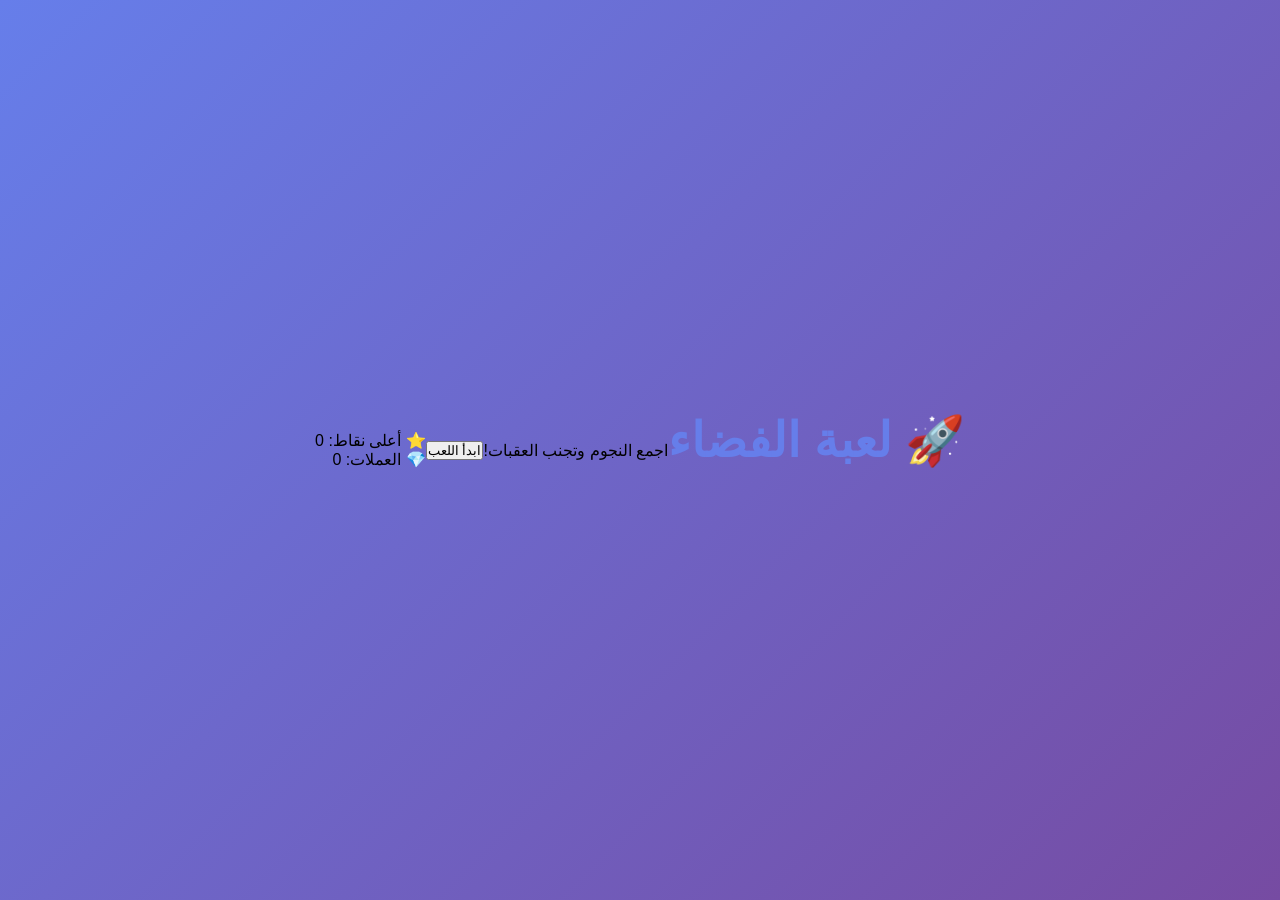
==== commit 288e89bc: "Update index.html" ====
--- a/index.html
+++ b/index.html
@@ -3,224 +3,41 @@
 <head>
     <meta charset="UTF-8">
     <meta name="viewport" content="width=device-width, initial-scale=1.0">
-    <title>مملكة السلاطين</title>
-    <link rel="manifest" href="manifest.json">
-    <meta name="theme-color" content="#764ba2">
-    <meta name="apple-mobile-web-app-capable" content="yes">
-    <meta name="apple-mobile-web-app-status-bar-style" content="black-translucent">
-    <meta name="apple-mobile-web-app-title" content="مملكة السلاطين">
-    <link rel="apple-touch-icon" href="icon-192.png">
-    <style>
-        * { margin: 0; padding: 0; box-sizing: border-box; }
-        body {
-            font-family: 'Segoe UI', Tahoma, Geneva, Verdana, sans-serif;
-            background: linear-gradient(135deg, #667eea 0%, #764ba2 100%);
-            min-height: 100vh;
-            padding: 20px;
-        }
-        .container {
-            max-width: 1200px;
-            margin: 0 auto;
-            background: white;
-            border-radius: 20px;
-            box-shadow: 0 20px 60px rgba(0,0,0,0.3);
-            overflow: hidden;
-        }
-        header {
-            background: linear-gradient(135deg, #f093fb 0%, #f5576c 100%);
-            padding: 30px;
-            color: white;
-            text-align: center;
-        }
-        h1 { font-size: 2.5em; margin-bottom: 20px; text-shadow: 2px 2px 4px rgba(0,0,0,0.3); }
-        .resources { display: flex; justify-content: center; gap: 30px; flex-wrap: wrap; }
-        .resource { background: rgba(255,255,255,0.2); padding: 15px 30px; border-radius: 10px; font-size: 1.2em; font-weight: bold; }
-        main { padding: 30px; }
-        .kingdom { background: linear-gradient(135deg, #ffecd2 0%, #fcb69f 100%); padding: 25px; border-radius: 15px; margin-bottom: 30px; text-align: center; }
-        .palace { margin-top: 15px; }
-        .palace p { font-size: 1.3em; margin-bottom: 15px; font-weight: bold; }
-        .buildings { display: grid; grid-template-columns: repeat(auto-fit, minmax(280px, 1fr)); gap: 20px; margin-bottom: 30px; }
-        .building { background: linear-gradient(135deg, #a8edea 0%, #fed6e3 100%); padding: 20px; border-radius: 15px; box-shadow: 0 5px 15px rgba(0,0,0,0.1); transition: transform 0.3s; }
-        .building:hover { transform: translateY(-5px); }
-        .building h3 { font-size: 1.5em; margin-bottom: 15px; color: #333; }
-        .building p { margin: 10px 0; font-size: 1.1em; color: #555; }
-        button { background: linear-gradient(135deg, #667eea 0%, #764ba2 100%); color: white; border: none; padding: 12px 25px; border-radius: 8px; font-size: 1em; cursor: pointer; margin-top: 10px; transition: all 0.3s; font-weight: bold; }
-        button:hover { transform: scale(1.05); box-shadow: 0 5px 15px rgba(0,0,0,0.3); }
-        button:active { transform: scale(0.95); }
-        .actions { display: flex; justify-content: center; gap: 20px; flex-wrap: wrap; }
-        .save-btn { background: linear-gradient(135deg, #11998e 0%, #38ef7d 100%); }
-        .reset-btn { background: linear-gradient(135deg, #eb3349 0%, #f45c43 100%); }
-        footer { background: #333; color: white; text-align: center; padding: 15px; }
-        #install-btn { display: none; position: fixed; bottom: 20px; left: 50%; transform: translateX(-50%); background: linear-gradient(135deg, #f093fb 0%, #f5576c 100%); color: white; border: none; padding: 15px 30px; border-radius: 50px; font-size: 1.1em; cursor: pointer; box-shadow: 0 5px 20px rgba(0,0,0,0.3); z-index: 999; font-weight: bold; }
-        @media (max-width: 768px) {
-            h1 { font-size: 1.8em; }
-            .resources { gap: 15px; }
-            .resource { padding: 10px 20px; font-size: 1em; }
-        }
-    </style>
+    <title>لعبة الفضاء</title>
+    <link rel="stylesheet" href="style.css">
 </head>
 <body>
     <div class="container">
-        <header>
-            <h1>🏰 مملكة السلاطين</h1>
-            <div class="resources">
-                <div class="resource"><span>💰 ذهب:</span> <span id="gold">1000</span></div>
-                <div class="resource"><span>🌾 طعام:</span> <span id="food">500</span></div>
-                <div class="resource"><span>⚔️ جنود:</span> <span id="soldiers">10</span></div>
+        <div id="menu" class="screen active">
+            <h1>🚀 لعبة الفضاء</h1>
+            <p class="desc">اجمع النجوم وتجنب العقبات!</p>
+            <button onclick="startGame()" class="btn">ابدأ اللعب</button>
+            <div class="stats">
+                <p>⭐ أعلى نقاط: <span id="highScore">0</span></p>
+                <p>💎 العملات: <span id="coins">0</span></p>
             </div>
-        </header>
-        <main>
-            <div class="kingdom">
-                <h2>🏛️ قصر المملكة</h2>
-                <div class="palace">
-                    <p>المستوى: <span id="palace-level">1</span></p>
-                    <button onclick="upgradePalace()">⬆️ ترقية القصر (500 ذهب)</button>
-                </div>
+        </div>
+
+        <div id="game" class="screen">
+            <div class="hud">
+                <span>النقاط: <span id="score">0</span></span>
+                <span>❤️ <span id="lives">3</span></span>
             </div>
-            <div class="buildings">
-                <div class="building">
-                    <h3>🏰 القلعة</h3>
-                    <p>المستوى: <span id="castle-level">1</span></p>
-                    <p>الدفاع: <span id="castle-defense">10</span></p>
-                    <button onclick="upgradeBuilding('castle')">⬆️ ترقية (300 ذهب)</button>
-                </div>
-                <div class="building">
-                    <h3>🌾 المزرعة</h3>
-                    <p>المستوى: <span id="farm-level">1</span></p>
-                    <p>إنتاج: <span id="farm-production">5</span> طعام/دقيقة</p>
-                    <button onclick="upgradeBuilding('farm')">⬆️ ترقية (200 ذهب)</button>
-                </div>
-                <div class="building">
-                    <h3>⛏️ منجم الذهب</h3>
-                    <p>المستوى: <span id="mine-level">1</span></p>
-                    <p>إنتاج: <span id="mine-production">10</span> ذهب/دقيقة</p>
-                    <button onclick="upgradeBuilding('mine')">⬆️ ترقية (250 ذهب)</button>
-                </div>
-                <div class="building">
-                    <h3>🛡️ الثكنة العسكرية</h3>
-                    <p>المستوى: <span id="barracks-level">1</span></p>
-                    <button onclick="trainSoldier()">⚔️ تدريب جندي (100 ذهب، 50 طعام)</button>
-                </div>
+            <canvas id="canvas"></canvas>
+            <div class="controls">
+                <button id="leftBtn" class="control">⬅️</button>
+                <button id="rightBtn" class="control">➡️</button>
             </div>
-            <div class="actions">
-                <button onclick="saveGame()" class="save-btn">💾 حفظ اللعبة</button>
-                <button onclick="resetGame()" class="reset-btn">🔄 إعادة تعيين</button>
-            </div>
-        </main>
-        <footer>
-            <p>⏰ آخر تحديث: <span id="last-update"></span></p>
-        </footer>
+        </div>
+
+        <div id="gameOver" class="screen">
+            <h1>🎮 انتهت اللعبة!</h1>
+            <p class="result">النقاط: <span id="finalScore">0</span></p>
+            <button onclick="startGame()" class="btn">العب مرة أخرى</button>
+            <button onclick="backToMenu()" class="btn secondary">القائمة الرئيسية</button>
+        </div>
     </div>
 
-    <button id="install-btn" onclick="installApp()">📲 تثبيت التطبيق</button>
-
-    <script>
-        let gameData = {
-            gold: 1000, food: 500, soldiers: 10,
-            palace: { level: 1 },
-            buildings: {
-                castle: { level: 1, defense: 10 },
-                farm: { level: 1, production: 5 },
-                mine: { level: 1, production: 10 },
-                barracks: { level: 1 }
-            },
-            lastUpdate: Date.now()
-        };
-
-        window.onload = function() { loadGame(); updateDisplay(); startProduction(); updateTime(); };
-
-        function updateDisplay() {
-            document.getElementById('gold').textContent = Math.floor(gameData.gold);
-            document.getElementById('food').textContent = Math.floor(gameData.food);
-            document.getElementById('soldiers').textContent = gameData.soldiers;
-            document.getElementById('palace-level').textContent = gameData.palace.level;
-            document.getElementById('castle-level').textContent = gameData.buildings.castle.level;
-            document.getElementById('castle-defense').textContent = gameData.buildings.castle.defense;
-            document.getElementById('farm-level').textContent = gameData.buildings.farm.level;
-            document.getElementById('farm-production').textContent = gameData.buildings.farm.production;
-            document.getElementById('mine-level').textContent = gameData.buildings.mine.level;
-            document.getElementById('mine-production').textContent = gameData.buildings.mine.production;
-            document.getElementById('barracks-level').textContent = gameData.buildings.barracks.level;
-        }
-
-        function upgradePalace() {
-            const cost = 500 * gameData.palace.level;
-            if (gameData.gold >= cost) { gameData.gold -= cost; gameData.palace.level++; updateDisplay(); showMessage('✅ تم ترقية القصر!'); }
-            else showMessage('❌ ذهب غير كافي!');
-        }
-
-        function upgradeBuilding(type) {
-            const b = gameData.buildings[type];
-            const costs = { castle: 300, farm: 200, mine: 250 };
-            const cost = costs[type] * b.level;
-            if (gameData.gold >= cost) {
-                gameData.gold -= cost; b.level++;
-                if (type === 'castle') b.defense += 10;
-                else if (type === 'farm') b.production += 5;
-                else if (type === 'mine') b.production += 10;
-                updateDisplay(); showMessage('✅ تم ترقية المبنى!');
-            } else showMessage('❌ ذهب غير كافي!');
-        }
-
-        function trainSoldier() {
-            if (gameData.gold >= 100 && gameData.food >= 50) {
-                gameData.gold -= 100; gameData.food -= 50; gameData.soldiers++;
-                updateDisplay(); showMessage('⚔️ تم تدريب جندي جديد!');
-            } else showMessage('❌ موارد غير كافية!');
-        }
-
-        function startProduction() {
-            setInterval(() => {
-                gameData.gold += gameData.buildings.mine.production / 60;
-                gameData.food += gameData.buildings.farm.production / 60;
-                updateDisplay();
-            }, 1000);
-        }
-
-        function saveGame() {
-            gameData.lastUpdate = Date.now();
-            localStorage.setItem('sultanKingdom', JSON.stringify(gameData));
-            showMessage('💾 تم حفظ اللعبة!'); updateTime();
-        }
-
-        function loadGame() {
-            const saved = localStorage.getItem('sultanKingdom');
-            if (saved) {
-                gameData = JSON.parse(saved);
-                const mins = (Date.now() - gameData.lastUpdate) / 60000;
-                gameData.gold += gameData.buildings.mine.production * mins;
-                gameData.food += gameData.buildings.farm.production * mins;
-                showMessage('🎉 مرحباً بعودتك! حصلت على موارد أثناء غيابك');
-            }
-        }
-
-        function resetGame() {
-            if (confirm('هل أنت متأكد من إعادة تعيين اللعبة؟')) {
-                localStorage.removeItem('sultanKingdom'); location.reload();
-            }
-        }
-
-        function showMessage(msg) { alert(msg); }
-
-        function updateTime() {
-            document.getElementById('last-update').textContent = new Date().toLocaleString('ar-SA');
-        }
-
-        // PWA Install
-        let deferredPrompt;
-        window.addEventListener('beforeinstallprompt', (e) => {
-            e.preventDefault(); deferredPrompt = e;
-            document.getElementById('install-btn').style.display = 'block';
-        });
-
-        function installApp() {
-            if (deferredPrompt) { deferredPrompt.prompt(); deferredPrompt = null; document.getElementById('install-btn').style.display = 'none'; }
-        }
-
-        // Register Service Worker
-        if ('serviceWorker' in navigator) {
-            navigator.serviceWorker.register('sw.js').catch(console.error);
-        }
-    </script>
+    <script src="game.js"></script>
 </body>
 </html>
--- a/style.css
+++ b/style.css
@@ -0,0 +1,186 @@
+* {
+    margin: 0;
+    padding: 0;
+    box-sizing: border-box;
+}
+
+body {
+    font-family: 'Segoe UI', Tahoma, Geneva, Verdana, sans-serif;
+    background: linear-gradient(135deg, #667eea 0%, #764ba2 100%);
+    overflow: hidden;
+    height: 100vh;
+}
+
+.screen {
+    display: none;
+    width: 100%;
+    height: 100vh;
+    justify-content: center;
+    align-items: center;
+    position: fixed;
+    top: 0;
+    left: 0;
+}
+
+.screen.active {
+    display: flex;
+}
+
+.menu-container {
+    background: rgba(255, 255, 255, 0.95);
+    padding: 50px;
+    border-radius: 25px;
+    box-shadow: 0 25px 80px rgba(0, 0, 0, 0.4);
+    text-align: center;
+    max-width: 600px;
+    width: 90%;
+}
+
+h1 {
+    font-size: 3em;
+    color: #667eea;
+    margin-bottom: 20px;
+}
+
+h2 {
+    font-size: 2em;
+    color: #667eea;
+    margin-bottom: 20px;
+}
+
+.subtitle {
+    font-size: 1.3em;
+    color: #666;
+    margin-bottom: 30px;
+}
+
+.menu-buttons {
+    display: flex;
+    flex-direction: column;
+    gap: 15px;
+    margin: 30px 0;
+}
+
+.btn-primary,
+.btn-secondary {
+    padding: 18px 40px;
+    border: none;
+    border-radius: 50px;
+    font-size: 1.2em;
+    font-weight: bold;
+    cursor: pointer;
+    transition: all 0.3s ease;
+}
+
+.btn-primary {
+    background: linear-gradient(135deg, #667eea, #764ba2);
+    color: white;
+}
+
+.btn-primary:hover {
+    transform: translateY(-3px);
+    box-shadow: 0 8px 25px rgba(102, 126, 234, 0.4);
+}
+
+.btn-secondary {
+    background: #f0f0f0;
+    color: #667eea;
+}
+
+.btn-secondary:hover {
+    background: #e0e0e0;
+}
+
+.stats-container {
+    display: grid;
+    grid-template-columns: repeat(3, 1fr);
+    gap: 15px;
+    margin-top: 30px;
+}
+
+.stat-box {
+    background: #f8f9fa;
+    padding: 20px;
+    border-radius: 15px;
+}
+
+.stat-icon {
+    font-size: 2em;
+}
+
+.stat-value {
+    font-size: 1.5em;
+    font-weight: bold;
+    color: #667eea;
+}
+
+#gameCanvas {
+    display: block;
+    width: 100%;
+    height: 100%;
+}
+
+.hud {
+    position: absolute;
+    top: 0;
+    left: 0;
+    right: 0;
+    display: flex;
+    justify-content: space-between;
+    padding: 20px;
+    background: rgba(0, 0, 0, 0.7);
+    color: white;
+    z-index: 10;
+}
+
+.health-bar {
+    width: 200px;
+    height: 25px;
+    background: rgba(255, 255, 255, 0.3);
+    border-radius: 15px;
+    overflow: hidden;
+}
+
+.health-fill {
+    height: 100%;
+    width: 100%;
+    background: linear-gradient(90deg, #2ecc71, #27ae60);
+    transition: width 0.3s ease;
+}
+
+.mobile-controls {
+    position: absolute;
+    bottom: 30px;
+    left: 50%;
+    transform: translateX(-50%);
+    display: none;
+    gap: 20px;
+}
+
+.control-btn {
+    width: 70px;
+    height: 70px;
+    font-size: 2em;
+    border: none;
+    border-radius: 50%;
+    background: rgba(255, 255, 255, 0.9);
+    cursor: pointer;
+}
+
+@media (max-width: 768px) {
+    .mobile-controls {
+        display: flex;
+    }
+
+    .stats-container {
+        grid-template-columns: 1fr;
+    }
+
+    .menu-container {
+        padding: 25px;
+    }
+
+    h1 {
+        font-size: 2em;
+    }
+}
